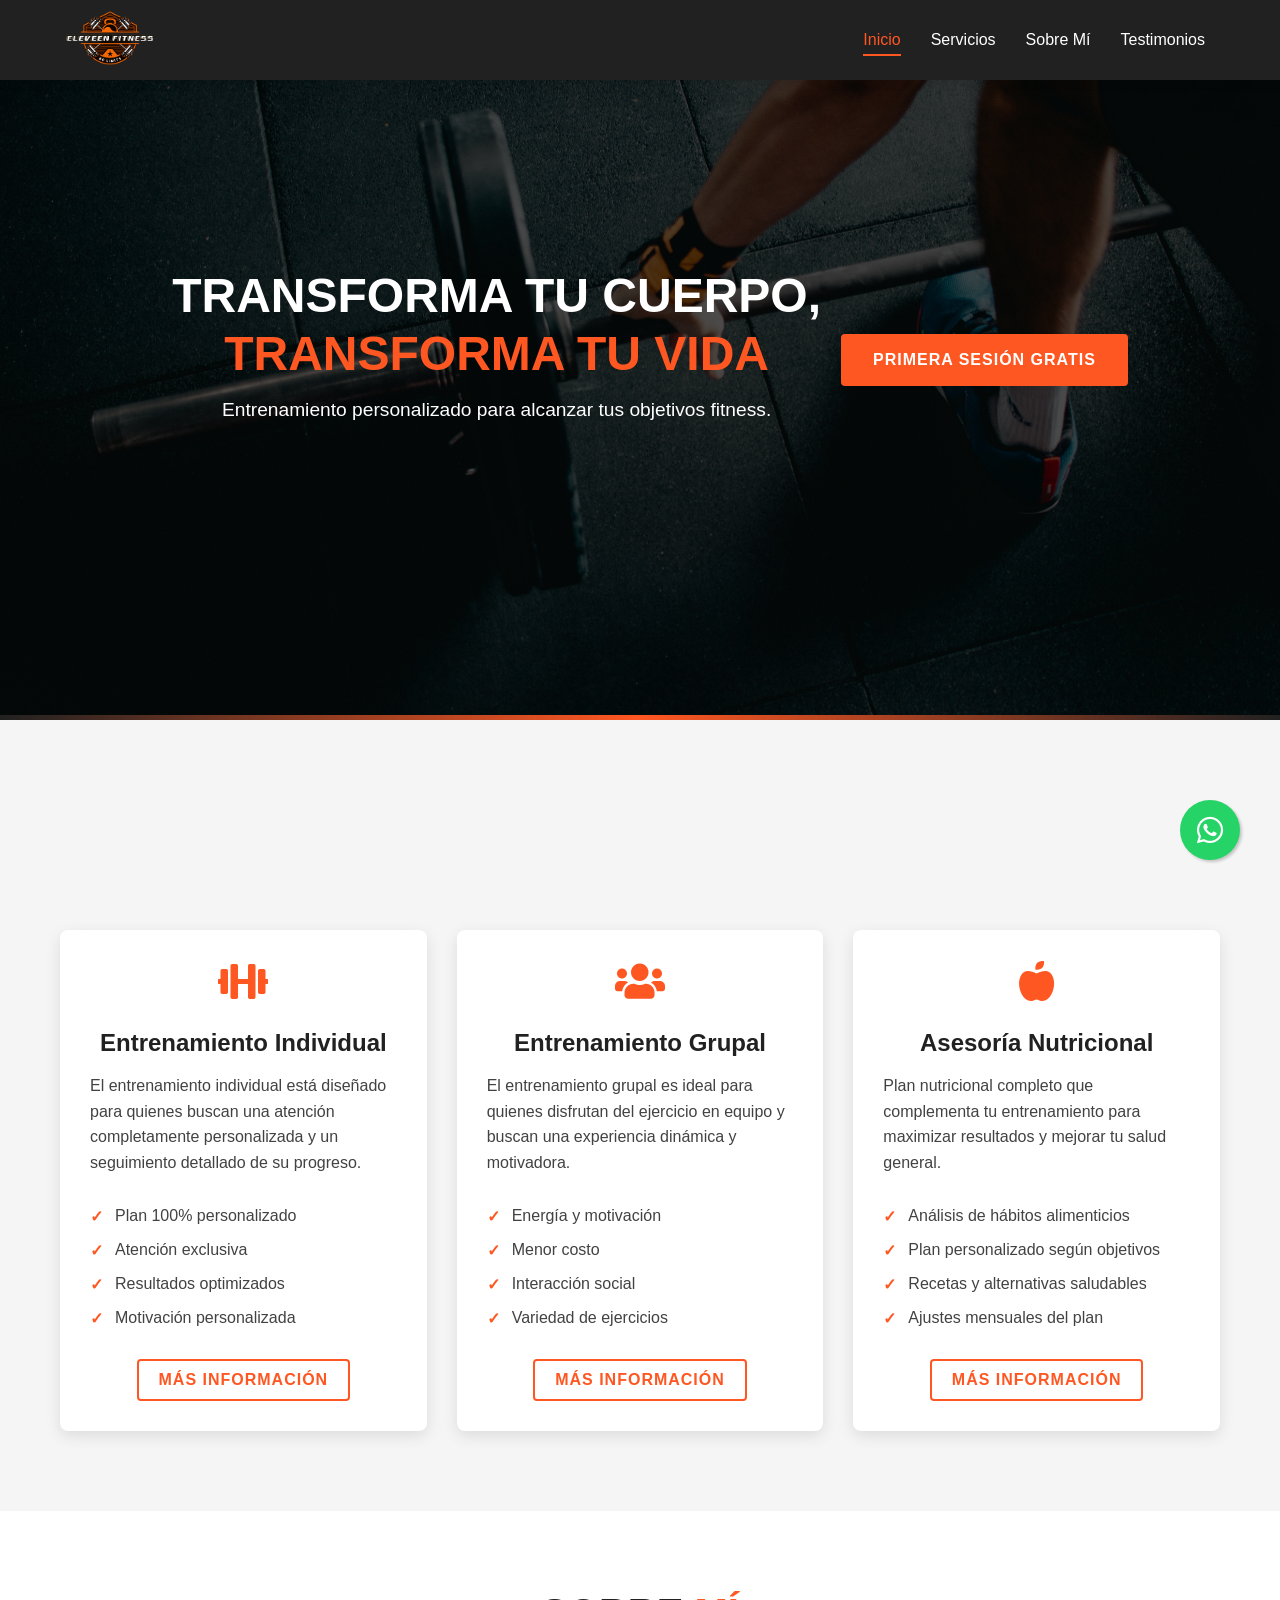
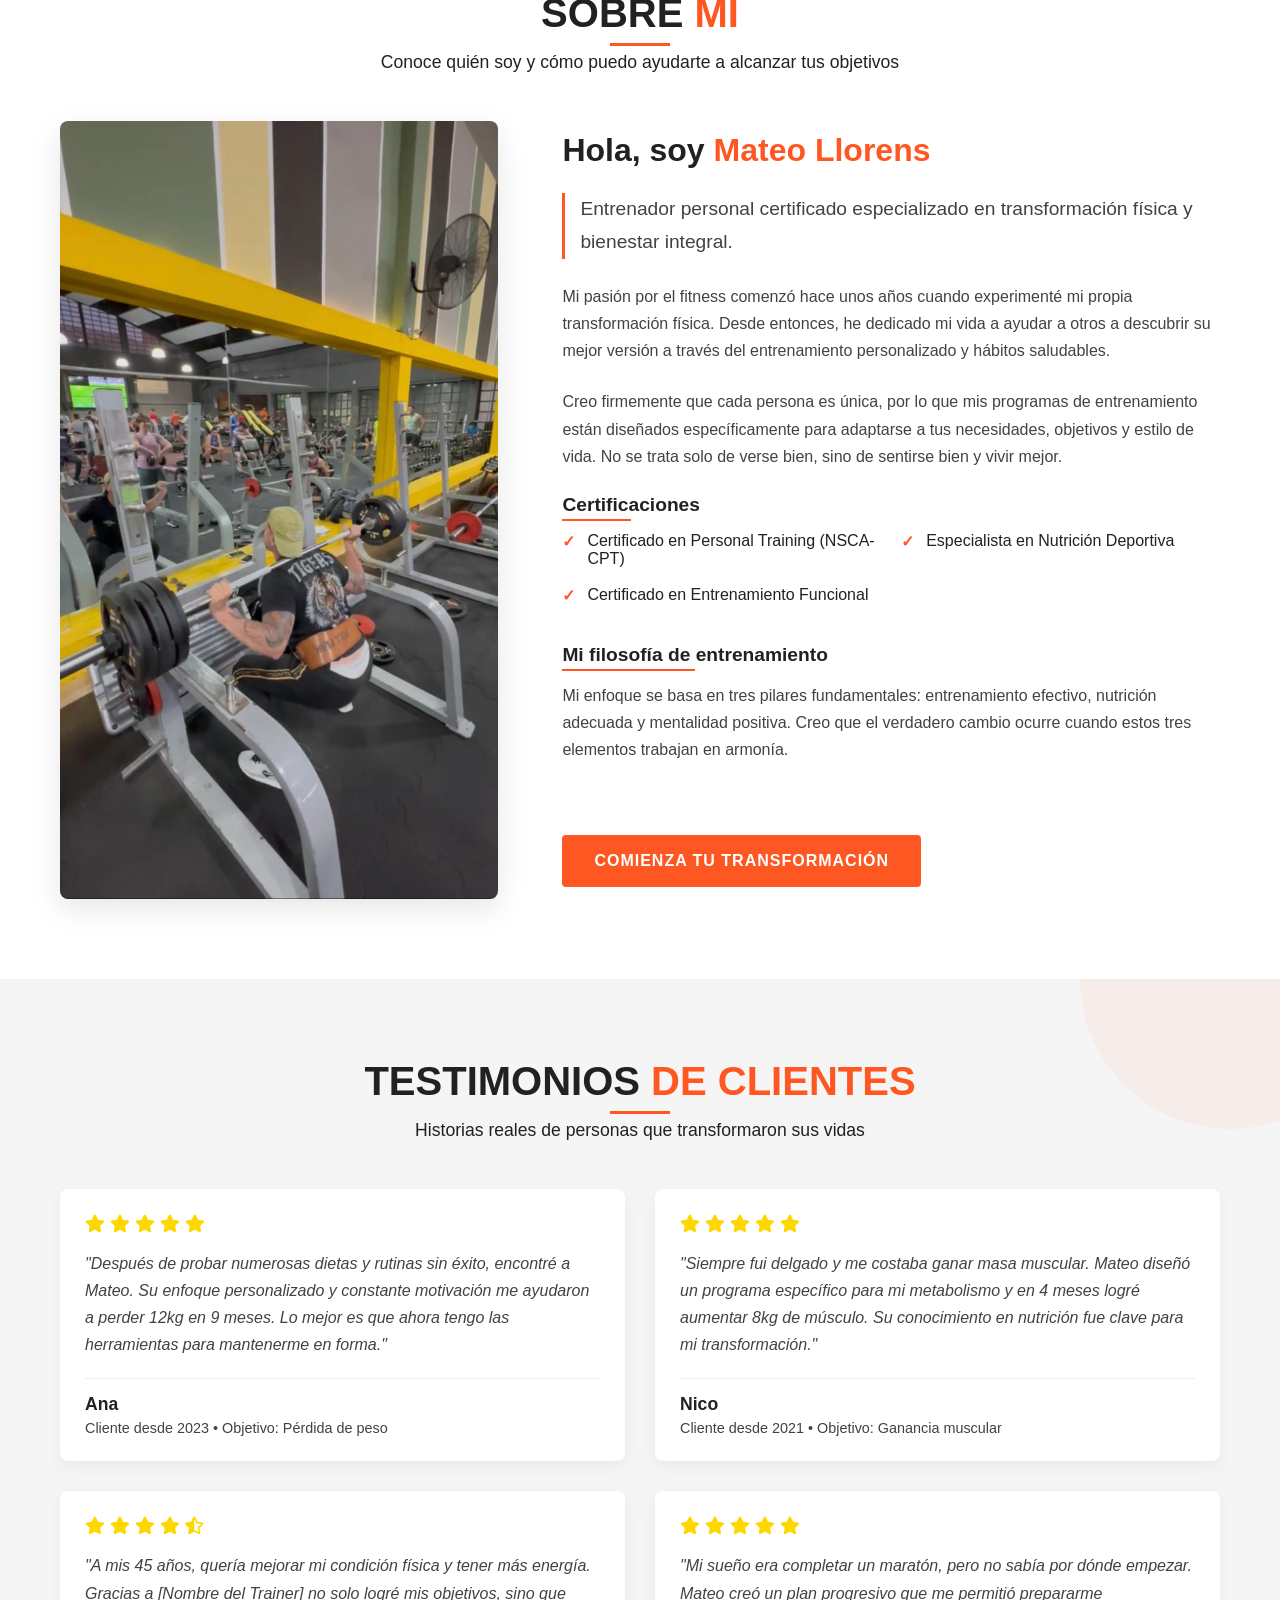
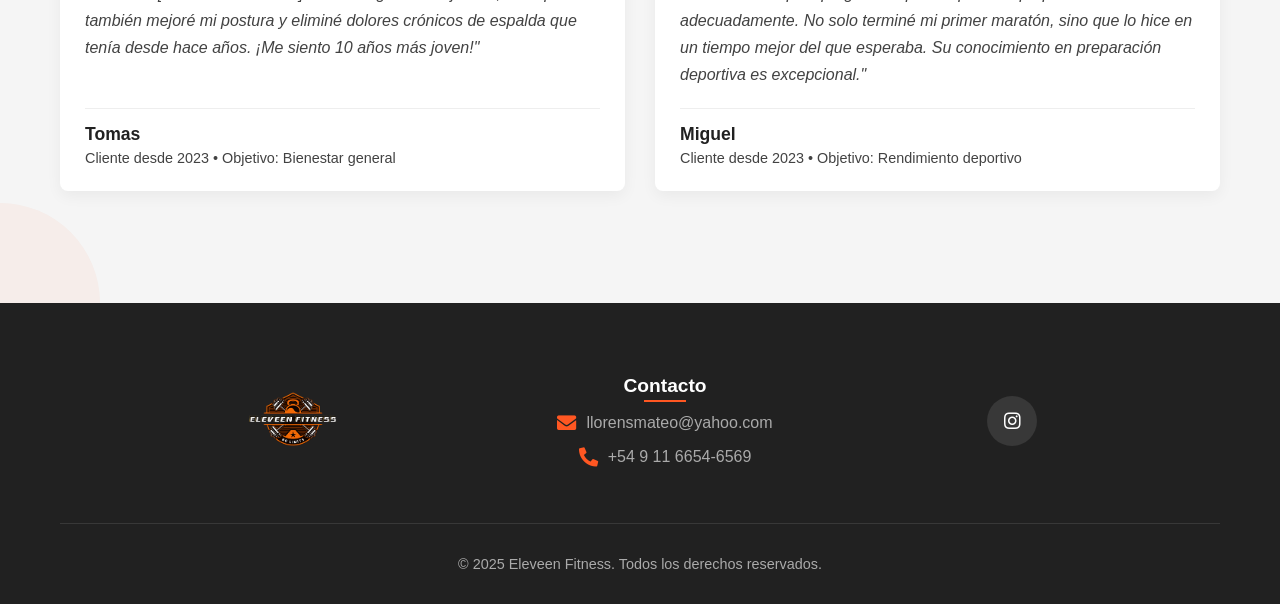
==== index.html @ 430b7267 "Correcion rutas" ====
<!DOCTYPE html>
<html lang="en">
  <head>
    <meta charset="UTF-8" />
    <meta name="viewport" content="width=device-width, initial-scale=1.0" />
    <title>Eleveen Fitness</title>
    <link rel="stylesheet" href="/css/styles.css" />
    <link
      rel="stylesheet"
      href="https://cdnjs.cloudflare.com/ajax/libs/font-awesome/5.15.4/css/all.min.css"
    />
    <link rel="shortcut icon" href="./img/eleveen-fitness.png" />
    <link rel="stylesheet" href="https://unpkg.com/aos@next/dist/aos.css" />
  </head>
  <body>
    <header class="header">
      <div class="contenedor">
        <div class="navbar">
          <div class="logo">
            <a href="#">
              <img
                src="/img/eleveen-fitness.png"
                alt="Nombre del Trainer"
                class="logo-img"
              />
            </a>
          </div>

          <!-- Botón hamburguesa (solo visible en móvil) -->
          <button class="boton-menu" id="boton-menu" aria-label="Abrir menú">
            <span class="barra"></span>
            <span class="barra"></span>
            <span class="barra"></span>
          </button>

          <!-- Menú de navegación -->
          <nav class="menu" id="menu">
            <ul>
              <li><a href="#" class="active">Inicio</a></li>
              <li><a href="#servicios">Servicios</a></li>
              <li><a href="#sobre-mi">Sobre Mí</a></li>
              <li><a href="#testimonios">Testimonios</a></li>
            </ul>
          </nav>
        </div>
      </div>
    </header>
    <main>
      <section class="banner-principal">
        <div
          class="banner-contenido"
          data-aos="fade-up"
          data-aos-duration="1000"
        >
          <h1>TRANSFORMA TU CUERPO, <span>TRANSFORMA TU VIDA</span></h1>
          <p>
            Entrenamiento personalizado para alcanzar tus objetivos fitness.
          </p>
        </div>
        <a
          href="https://wa.me/+5491166546569?text=Hola,%20estoy%20interesado%20en%20la%20primera%20sesión%20gratis"
          target="_blank"
          class="btn-principal"
          >PRIMERA SESIÓN GRATIS</a
        >
      </section>
      <section class="servicios" id="servicios">
        <div class="contenedor">
          <div class="encabezado-seccion" data-aos="fade-up">
            <h2>SERVICIOS <span>PERSONALIZADOS</span></h2>
            <p>
              Programas de entrenamiento adaptados a tus objetivos y necesidades
            </p>
          </div>

          <div class="grid-servicios">
            <div class="tarjeta-servicio">
              <div class="icono-servicio">
                <i class="fas fa-dumbbell"></i>
              </div>
              <h3>Entrenamiento Individual</h3>
              <p>
                El entrenamiento individual está diseñado para quienes buscan
                una atención completamente personalizada y un seguimiento
                detallado de su progreso.
              </p>
              <ul class="caracteristicas-servicio">
                <li>Plan 100% personalizado</li>
                <li>Atención exclusiva</li>
                <li>Resultados optimizados</li>
                <li>Motivación personalizada</li>
              </ul>
              <a
                href="#"
                class="btn-secundario abrir-modal"
                data-modal="modal-servicio-1"
                >Más información</a
              >
            </div>

            <div class="tarjeta-servicio">
              <div class="icono-servicio">
                <i class="fas fa-users"></i>
              </div>
              <h3>Entrenamiento Grupal</h3>
              <p>
                El entrenamiento grupal es ideal para quienes disfrutan del
                ejercicio en equipo y buscan una experiencia dinámica y
                motivadora.
              </p>
              <ul class="caracteristicas-servicio">
                <li>Energía y motivación</li>
                <li>Menor costo</li>
                <li>Interacción social</li>
                <li>Variedad de ejercicios</li>
              </ul>
              <a
                href="#"
                class="btn-secundario abrir-modal"
                data-modal="modal-servicio-2"
                >Más información</a
              >
            </div>

            <div class="tarjeta-servicio">
              <div class="icono-servicio">
                <i class="fas fa-apple-alt"></i>
              </div>
              <h3>Asesoría Nutricional</h3>
              <p>
                Plan nutricional completo que complementa tu entrenamiento para
                maximizar resultados y mejorar tu salud general.
              </p>
              <ul class="caracteristicas-servicio">
                <li>Análisis de hábitos alimenticios</li>
                <li>Plan personalizado según objetivos</li>
                <li>Recetas y alternativas saludables</li>
                <li>Ajustes mensuales del plan</li>
              </ul>
              <a
                href="#"
                class="btn-secundario abrir-modal"
                data-modal="modal-servicio-3"
                >Más información</a
              >
            </div>
          </div>
        </div>
      </section>
      <section class="sobre-mi" id="sobre-mi">
        <div class="contenedor">
          <div class="encabezado-seccion">
            <h2>SOBRE <span>MÍ</span></h2>
            <p>
              Conoce quién soy y cómo puedo ayudarte a alcanzar tus objetivos
            </p>
          </div>

          <div class="contenido-sobre-mi">
            <div
              class="imagen-sobre-mi"
              data-aos="fade-right"
              data-aos-duration="1000"
            >
              <img src="./img/mate-sentadilla.jpeg" />
            </div>

            <div
              class="texto-sobre-mi"
              data-aos="fade-left"
              data-aos-duration="1000"
            >
              <h3>Hola, soy <span>Mateo Llorens</span></h3>
              <p class="destacado">
                Entrenador personal certificado especializado en transformación
                física y bienestar integral.
              </p>

              <p>
                Mi pasión por el fitness comenzó hace unos años cuando
                experimenté mi propia transformación física. Desde entonces, he
                dedicado mi vida a ayudar a otros a descubrir su mejor versión a
                través del entrenamiento personalizado y hábitos saludables.
              </p>

              <p>
                Creo firmemente que cada persona es única, por lo que mis
                programas de entrenamiento están diseñados específicamente para
                adaptarse a tus necesidades, objetivos y estilo de vida. No se
                trata solo de verse bien, sino de sentirse bien y vivir mejor.
              </p>

              <div class="certificaciones">
                <h4>Certificaciones</h4>
                <ul>
                  <li>Certificado en Personal Training (NSCA-CPT)</li>
                  <li>Especialista en Nutrición Deportiva</li>
                  <li>Certificado en Entrenamiento Funcional</li>
                </ul>
              </div>

              <div class="filosofia">
                <h4>Mi filosofía de entrenamiento</h4>
                <p>
                  Mi enfoque se basa en tres pilares fundamentales:
                  entrenamiento efectivo, nutrición adecuada y mentalidad
                  positiva. Creo que el verdadero cambio ocurre cuando estos
                  tres elementos trabajan en armonía.
                </p>
              </div>

              <a
                href="https://wa.me/+5491166546569?text=Hola,%20estoy%20interesado%20en%20tus%20servicios%20de%20entrenamiento%20personal"
                target="_blank"
                class="btn-principal"
                >Comienza tu transformación</a
              >
            </div>
          </div>
        </div>
      </section>
      <section class="testimonios" id="testimonios">
        <div class="contenedor">
          <div class="encabezado-seccion">
            <h2>TESTIMONIOS <span>DE CLIENTES</span></h2>
            <p>Historias reales de personas que transformaron sus vidas</p>
          </div>

          <div class="slider-testimonios">
            <!-- Testimonio 1 -->
            <div
              class="tarjeta-testimonio"
              data-aos="fade-up"
              data-aos-delay="0"
            >
              <div class="contenido-testimonio">
                <div class="estrellas">
                  <i class="fas fa-star"></i>
                  <i class="fas fa-star"></i>
                  <i class="fas fa-star"></i>
                  <i class="fas fa-star"></i>
                  <i class="fas fa-star"></i>
                </div>
                <p class="texto-testimonio">
                  "Después de probar numerosas dietas y rutinas sin éxito,
                  encontré a Mateo. Su enfoque personalizado y constante
                  motivación me ayudaron a perder 12kg en 9 meses. Lo mejor es
                  que ahora tengo las herramientas para mantenerme en forma."
                </p>
                <div class="cliente-info">
                  <h4>Ana</h4>
                  <p>Cliente desde 2023 • Objetivo: Pérdida de peso</p>
                </div>
              </div>
            </div>

            <!-- Testimonio 2 -->
            <div
              class="tarjeta-testimonio"
              data-aos="fade-up"
              data-aos-delay="200"
            >
              <div class="contenido-testimonio">
                <div class="estrellas">
                  <i class="fas fa-star"></i>
                  <i class="fas fa-star"></i>
                  <i class="fas fa-star"></i>
                  <i class="fas fa-star"></i>
                  <i class="fas fa-star"></i>
                </div>
                <p class="texto-testimonio">
                  "Siempre fui delgado y me costaba ganar masa muscular. Mateo
                  diseñó un programa específico para mi metabolismo y en 4 meses
                  logré aumentar 8kg de músculo. Su conocimiento en nutrición
                  fue clave para mi transformación."
                </p>
                <div class="cliente-info">
                  <h4>Nico</h4>
                  <p>Cliente desde 2021 • Objetivo: Ganancia muscular</p>
                </div>
              </div>
            </div>

            <!-- Testimonio 3 -->
            <div
              class="tarjeta-testimonio"
              data-aos="fade-up"
              data-aos-delay="400"
            >
              <div class="contenido-testimonio">
                <div class="estrellas">
                  <i class="fas fa-star"></i>
                  <i class="fas fa-star"></i>
                  <i class="fas fa-star"></i>
                  <i class="fas fa-star"></i>
                  <i class="fas fa-star-half-alt"></i>
                </div>
                <p class="texto-testimonio">
                  "A mis 45 años, quería mejorar mi condición física y tener más
                  energía. Gracias a [Nombre del Trainer] no solo logré mis
                  objetivos, sino que también mejoré mi postura y eliminé
                  dolores crónicos de espalda que tenía desde hace años. ¡Me
                  siento 10 años más joven!"
                </p>
                <div class="cliente-info">
                  <h4>Tomas</h4>
                  <p>Cliente desde 2023 • Objetivo: Bienestar general</p>
                </div>
              </div>
            </div>

            <!-- Testimonio 4 -->
            <div
              class="tarjeta-testimonio"
              data-aos="fade-up"
              data-aos-delay="600"
            >
              <div class="contenido-testimonio">
                <div class="estrellas">
                  <i class="fas fa-star"></i>
                  <i class="fas fa-star"></i>
                  <i class="fas fa-star"></i>
                  <i class="fas fa-star"></i>
                  <i class="fas fa-star"></i>
                </div>
                <p class="texto-testimonio">
                  "Mi sueño era completar un maratón, pero no sabía por dónde
                  empezar. Mateo creó un plan progresivo que me permitió
                  prepararme adecuadamente. No solo terminé mi primer maratón,
                  sino que lo hice en un tiempo mejor del que esperaba. Su
                  conocimiento en preparación deportiva es excepcional."
                </p>
                <div class="cliente-info">
                  <h4>Miguel</h4>
                  <p>Cliente desde 2023 • Objetivo: Rendimiento deportivo</p>
                </div>
              </div>
            </div>
          </div>
        </div>
      </section>
    </main>
    <footer class="footer-simple">
      <div class="contenedor">
        <div class="footer-contenido">
          <!-- Logo o nombre -->
          <div class="footer-logo">
            <img
              src="./img/eleveen-fitness.png"
              alt="Eleveen Fitness"
              class="logo-img"
            />
          </div>

          <div class="footer-seccion">
            <h4>Contacto</h4>
            <div class="footer-contacto-lista">
              <div class="contacto-item">
                <i class="fas fa-envelope"></i>
                <a href="mailto:info@nombretrainer.com"
                  >llorensmateo@yahoo.com</a
                >
              </div>
              <div class="contacto-item">
                <i class="fas fa-phone-alt"></i>
                <a href="tel:+1234567890">+54 9 11 6654-6569</a>
              </div>
            </div>
          </div>

          <!-- Redes sociales -->
          <div class="footer-redes">
            <a
              href="https://www.instagram.com/eleveen.fitness/"
              target="_blank"
              aria-label="Instagram"
              class="red-social"
            >
              <i class="fab fa-instagram"></i>
            </a>
          </div>
        </div>

        <!-- Línea separadora -->
        <div class="footer-separador"></div>

        <!-- Copyright simple -->
        <div class="footer-copyright">
          <p>
            &copy; <span id="anio-actual">2025</span> Eleveen Fitness. Todos los
            derechos reservados.
          </p>
        </div>
      </div>
    </footer>

    <!-- Modales para servicios -->
    <div class="overlay-modal" id="overlay-modal"></div>

    <!-- Modal Servicio 1 -->
    <div class="modal" id="modal-servicio-1">
      <div class="contenido-modal">
        <div class="encabezado-modal">
          <h3>Entrenamiento Individual</h3>
          <button class="cerrar-modal">&times;</button>
        </div>
        <div class="cuerpo-modal">
          <p>
            El entrenamiento individual está diseñado para quienes buscan una
            atención completamente personalizada y un seguimiento detallado de
            su progreso.
          </p>

          <h4>¿Qué incluye?</h4>
          <ul>
            <li>
              <strong><span>Plan 100% personalizado</span>:</strong> Rutinas
              adaptadas a tu nivel, objetivos y necesidades.
            </li>
            <li>
              <strong><span>Atención exclusiva</span>:</strong> Corrección de
              técnica en tiempo real y ajustes inmediatos en cada ejercicio.
            </li>
            <li>
              <strong><span>Mayor flexibilidad</span>:</strong> Sesiones
              adaptadas a tu disponibilidad horaria.
            </li>
            <li>
              <strong><span>Seguimiento constante</span>:</strong> Monitoreo de
              tu progreso y ajustes según sea necesario.
            </li>
            <li>
              <strong><span>Técnica correcta</span>:</strong> Enfoque en la
              ejecución adecuada para prevenir lesiones.
            </li>
          </ul>

          <h4>Duración y frecuencia recomendada</h4>
          <p>
            Sesiones de 60 minutos, 2-3 veces por semana para resultados
            óptimos.
          </p>

          <div class="precio-modal">
            <span>Desde $8.000 por sesión</span>
            <span>Paquetes disponibles con descuento</span>
          </div>
        </div>
        <div class="pie-modal">
          <a href="#contacto" class="btn-principal">Reservar sesión</a>
        </div>
      </div>
    </div>

    <!-- Modal Servicio 2 -->
    <div class="modal" id="modal-servicio-2">
      <div class="contenido-modal">
        <div class="encabezado-modal">
          <h3>Entrenamiento en Grupos</h3>
          <button class="cerrar-modal">&times;</button>
        </div>
        <div class="cuerpo-modal">
          <p>
            El entrenamiento grupal es ideal para quienes disfrutan del
            ejercicio en equipo y buscan una experiencia dinámica y motivadora.
          </p>

          <h4>¿Qué incluye?</h4>
          <ul>
            <li>
              <strong><span>Energía y motivación:</span></strong> Entrenar en
              grupo genera un ambiente estimulante y competitivo.
            </li>
            <li>
              <strong><span>Menor costo:</span></strong> Una opción más
              accesible sin perder la calidad del entrenamiento.
            </li>
            <li>
              <strong><span>Interacción social:</span></strong> Compartir la
              experiencia con otros hace que el entrenamiento sea más
              entretenido.
            </li>
            <li>
              <strong><span>Variedad de ejercicios</span></strong> Sesiones
              dinámicas que combinan diferentes metodologías de entrenamiento.
            </li>
            <li>
              <strong><span>Resultados en equipo:</span></strong> Alcanzar
              objetivos personales dentro de un grupo que impulsa el esfuerzo y
              la constancia.
            </li>
          </ul>

          <h4>Duración y frecuencia recomendada</h4>
          <p>
            Sesiones de 60 minutos, 2 veces por semana para resultados
            consistentes.
          </p>

          <div class="precio-modal">
            <span>Desde $XX por persona/sesión</span>
            <span>Descuentos para grupos completos</span>
          </div>
        </div>
        <div class="pie-modal">
          <a href="#contacto" class="btn-principal">Reservar sesión</a>
        </div>
      </div>
    </div>

    <!-- Modal Servicio 3 -->
    <div class="modal" id="modal-servicio-3">
      <div class="contenido-modal">
        <div class="encabezado-modal">
          <h3>Asesoría Nutricional</h3>
          <button class="cerrar-modal">&times;</button>
        </div>
        <div class="cuerpo-modal">
          <p>
            Una buena alimentación es clave para potenciar el rendimiento y
            optimizar los resultados del entrenamiento. Nuestra asesoría
            nutricional deportiva está diseñada para complementar tu rutina y
            ayudarte a alcanzar tus objetivos de forma eficiente.
          </p>

          <h4>¿Qué incluye?</h4>
          <ul>
            <li>
              <strong><span>Plan nutricional personalizado:</span></strong>
              Adaptado a tus necesidades energéticas y objetivos físicos.
            </li>
            <li>
              <strong><span>Optimización del rendimiento:</span></strong>
              Estrategias alimentarias para mejorar fuerza, resistencia y
              recuperación.
            </li>
            <li>
              <strong><span>Guía en suplementación:</span></strong>
              Recomendaciones seguras y efectivas según tu tipo de
              entrenamiento.
            </li>
            <li>
              <strong><span>Seguimiento y ajustes:</span></strong> OEvaluación
              continua para adaptar el plan a tu evolución.
            </li>
            <li>
              <strong><span>Educación nutricional:</span></strong> Aprendé a
              alimentarte correctamente para mantener resultados sostenibles.
            </li>
          </ul>

          <h4>Proceso de asesoramiento</h4>
          <p>
            Consulta inicial de 60 minutos, seguimiento quincenal de 30 minutos
            durante el primer mes, y ajustes mensuales posteriores.
          </p>

          <div class="precio-modal">
            <span>Consulta inicial: $XX</span>
            <span>Seguimiento mensual: $XX</span>
          </div>
        </div>
        <div class="pie-modal">
          <a href="#contacto" class="btn-principal">Agendar consulta</a>
        </div>
      </div>
    </div>
    <a
      href="https://wa.me/+5491166546569?text=Hola,%20estoy%20interesado%20en%20tus%20servicios%20de%20entrenamiento%20personal"
      id="whatsapp-button"
      class="whatsapp-float"
      target="_blank"
    >
      <i class="fab fa-whatsapp"></i>
    </a>
    <script src="/js/app.js"></script>
    <script src="https://unpkg.com/aos@next/dist/aos.js"></script>
  </body>
</html>
---- css/styles.css ----
* {
  padding: 0;
  margin: 0;
  box-sizing: border-box;
  scroll-behavior: smooth;
}

:root {
  --naranja-principal: #ff5722;
  --naranja-secundario: #ff8a65;
  --negro-principal: #212121;
  --gris-oscuro: #424242;
  --gris-claro: #f5f5f5;
  --blanco: #ffffff;
}

body {
  font-family: "Roboto", Arial, sans-serif;
  background-color: var(--gris-claro);
  color: var(--negro-principal);
}

/* Estilos del header */
.header {
  background-color: var(--negro-principal);
  position: fixed;
  width: 100%;
  top: 0;
  left: 0;
  z-index: 1000;
  box-shadow: 0 2px 10px rgba(0, 0, 0, 0.1);
}

.contenedor {
  max-width: 1200px;
  margin: 0 auto;
  padding: 0 20px;
}

.navbar {
  display: flex;
  justify-content: space-between;
  align-items: center;
  height: 80px;
}

/* Logo */
.logo a {
  display: block;
}

.logo-img {
  height: 100px;
  width: auto;
}

/* Botón del menú hamburguesa */
.boton-menu {
  display: none; /* Oculto en desktop */
  background: none;
  border: none;
  cursor: pointer;
  padding: 0;
  width: 30px;
  height: 24px;
  position: relative;
  z-index: 1001;
}

.boton-menu .barra {
  display: block;
  width: 100%;
  height: 3px;
  background-color: var(--blanco);
  margin: 5px 0;
  transition: transform 0.3s ease, opacity 0.3s ease;
  border-radius: 3px;
}

/* Menú de navegación */
.menu {
  display: block; /* Visible en desktop */
}

.menu ul {
  display: flex;
  list-style: none;
}

.menu li {
  margin: 0 15px;
}

.menu a {
  color: var(--blanco);
  text-decoration: none;
  font-size: 1rem;
  font-weight: 500;
  padding: 8px 0;
  position: relative;
  transition: color 0.3s ease;
}

.menu a:hover,
.menu a.active {
  color: var(--naranja-principal);
}

.menu a::after {
  content: "";
  position: absolute;
  width: 0;
  height: 2px;
  background-color: var(--naranja-principal);
  bottom: 0;
  left: 0;
  transition: width 0.3s ease;
}

.menu a:hover::after,
.menu a.active::after {
  width: 100%;
}

/* Banner principal */

.banner-principal {
  background-image: linear-gradient(rgba(0, 0, 0, 0.7), rgba(0, 0, 0, 0.7)),
    url(/img/img-banner.jpg);
  height: 80vh;
  background-size: cover;
  background-position: center;
  display: flex;
  align-items: center;
  justify-content: center;
  text-align: center;
  position: relative;
}

.banner-contenido {
  max-width: 800px;
  color: var(--blanco);
  padding: 0 20px;
}

.banner-contenido h1 {
  font-size: 3rem;
  font-weight: 800;
  margin-bottom: 1rem;
  line-height: 1.2;
  text-transform: uppercase;
}

.banner-contenido h1 span {
  color: var(--naranja-principal);
  display: block; /* Hace que "TRANSFORMA TU VIDA" aparezca en una nueva línea */
}

.banner-contenido p {
  font-size: 1.2rem;
  margin-bottom: 2rem;
  font-weight: 300;
}

.btn-principal {
  display: inline-block;
  background-color: var(--naranja-principal);
  color: var(--blanco);
  padding: 15px 30px;
  border-radius: 4px;
  text-decoration: none;
  font-weight: 600;
  text-transform: uppercase;
  letter-spacing: 1px;
  transition: all 0.3s ease;
  border: 2px solid var(--naranja-principal);
}

.btn-principal:hover {
  background-color: transparent;
  color: var(--naranja-principal);
}

.banner-principal::after {
  content: "";
  position: absolute;
  bottom: 0;
  left: 0;
  width: 100%;
  height: 5px;
  background: linear-gradient(
    to right,
    var(--negro-principal),
    var(--naranja-principal),
    var(--negro-principal)
  );
}

/* Sección de Servicios */
.servicios {
  padding: 5rem 0;
  background-color: var(--gris-claro);
}

.contenedor {
  max-width: 1200px;
  margin: 0 auto;
  padding: 0 20px;
}

.encabezado-seccion {
  text-align: center;
  margin-bottom: 3rem;
}

.encabezado-seccion h2 {
  font-size: 2.5rem;
  color: var(--negro-principal);
  margin-bottom: 1rem;
  position: relative;
  display: inline-block;
}

.encabezado-seccion h2 span {
  color: var(--naranja-principal);
}

.encabezado-seccion h2::after {
  content: "";
  position: absolute;
  width: 60px;
  height: 3px;
  background-color: var(--naranja-principal);
  bottom: -10px;
  left: 50%;
  transform: translateX(-50%);
}

.encabezado-seccion p {
  font-size: 1.1rem;
  color: var(--gris-oscuro);
  max-width: 700px;
  margin: 0 auto;
}

.grid-servicios {
  display: grid;
  grid-template-columns: repeat(auto-fit, minmax(300px, 2fr));
  gap: 30px;
}

.tarjeta-servicio {
  background-color: var(--blanco);
  border-radius: 8px;
  overflow: hidden;
  box-shadow: 0 5px 15px rgba(0, 0, 0, 0.1);
  transition: transform 0.3s ease, box-shadow 0.3s ease;
  padding: 30px;
  display: flex;
  flex-direction: column;
  height: 100%;
}

.tarjeta-servicio:hover {
  transform: translateY(-10px);
  box-shadow: 0 15px 30px rgba(0, 0, 0, 0.2);
}

.icono-servicio {
  font-size: 2.5rem;
  color: var(--naranja-principal);
  margin-bottom: 1.5rem;
  text-align: center;
}

.tarjeta-servicio h3 {
  font-size: 1.5rem;
  margin-bottom: 1rem;
  color: var(--negro-principal);
  text-align: center;
}

.tarjeta-servicio p {
  color: var(--gris-oscuro);
  margin-bottom: 1.5rem;
  line-height: 1.6;
}

.caracteristicas-servicio {
  list-style: none;
  margin-bottom: 1.5rem;
  flex-grow: 1; /* Hace que la lista ocupe el espacio disponible */
  display: flex;
  flex-direction: column;
}

.caracteristicas-servicio li {
  padding: 8px 0;
  position: relative;
  padding-left: 25px;
  color: var(--gris-oscuro);
}

.caracteristicas-servicio li::before {
  content: "✓";
  color: var(--naranja-principal);
  position: absolute;
  left: 0;
  font-weight: bold;
}

.btn-secundario {
  display: inline-block;
  background-color: transparent;
  color: var(--naranja-principal);
  padding: 10px 20px;
  border-radius: 4px;
  text-decoration: none;
  font-weight: 600;
  text-transform: uppercase;
  letter-spacing: 1px;
  transition: all 0.3s ease;
  border: 2px solid var(--naranja-principal);
  text-align: center;
  align-self: center; /* Alinea el botón al centro */
}

.btn-secundario:hover {
  background-color: var(--naranja-principal);
  color: var(--blanco);
}

/* Estilos para modales */
.overlay-modal {
  position: fixed;
  top: 0;
  left: 0;
  width: 100%;
  height: 100%;
  background-color: rgba(0, 0, 0, 0.7);
  z-index: 1000;
  display: none;
  opacity: 0;
  transition: opacity 0.3s ease;
}

.modal {
  position: fixed;
  top: 50%;
  left: 50%;
  transform: translate(-50%, -50%) scale(0.9);
  background-color: var(--blanco);
  width: 90%;
  max-width: 600px;
  border-radius: 8px;
  z-index: 1001;
  display: none;
  opacity: 0;
  transition: all 0.3s ease;
  max-height: 90vh;
  overflow-y: auto;
}

.modal.activo {
  transform: translate(-50%, -50%) scale(1);
  opacity: 1;
  display: block;
}

.overlay-modal.activo {
  opacity: 1;
  display: block;
}

.contenido-modal {
  display: flex;
  flex-direction: column;
}

.encabezado-modal {
  padding: 20px;
  border-bottom: 1px solid #eee;
  display: flex;
  justify-content: space-between;
  align-items: center;
  position: sticky;
  top: 0;
  background-color: var(--blanco);
  border-radius: 8px 8px 0 0;
}

.encabezado-modal h3 {
  color: var(--naranja-principal);
  margin: 0;
  font-size: 1.5rem;
}

.cerrar-modal {
  background: none;
  border: none;
  font-size: 1.8rem;
  cursor: pointer;
  color: var(--gris-oscuro);
  transition: color 0.3s;
}

.cerrar-modal:hover {
  color: var(--naranja-principal);
}

.cuerpo-modal {
  padding: 20px;
  line-height: 1.6;
}

.cuerpo-modal p {
  margin-bottom: 1.2rem;
  color: var(--gris-oscuro);
}

.cuerpo-modal h4 {
  color: var(--negro-principal);
  margin: 1.5rem 0 0.8rem;
  font-size: 1.2rem;
}

.cuerpo-modal ul {
  margin-bottom: 1.5rem;
  padding-left: 20px;
  display: flex;
  flex-direction: column;
}

.cuerpo-modal ul li {
  margin-bottom: 0.8rem;
  position: relative;
  padding-left: 5px;
}

.cuerpo-modal span {
  color: var(--naranja-principal);
}

.precio-modal {
  background-color: var(--gris-claro);
  padding: 15px;
  border-radius: 6px;
  margin-top: 1.5rem;
  display: flex;
  flex-direction: column;
}

.precio-modal span {
  margin-bottom: 5px;
}

.precio-modal span:first-child {
  font-weight: bold;
  color: var(--naranja-principal);
  font-size: 1.1rem;
}

.pie-modal {
  padding: 20px;
  border-top: 1px solid #eee;
  text-align: center;
  background-color: var(--blanco);
  border-radius: 0 0 8px 8px;
  position: sticky;
  bottom: 0;
}

/* Sección Sobre Mí */
.sobre-mi {
  padding: 5rem 0;
  background-color: var(--blanco);
  position: relative;
}

/* .sobre-mi::before {
  content: "";
  position: absolute;
  top: 0;
  left: 0;
  width: 100%;
  height: 100%;
  background-image: linear-gradient(
      rgba(255, 255, 255, 0.95),
      rgba(255, 255, 255, 0.95)
    ),
    url("ruta-a-patron-o-textura.jpg");
  background-size: cover;
  z-index: 0;
} */

.contenido-sobre-mi {
  display: grid;
  grid-template-columns: 1fr;
  gap: 3rem;
  position: relative;
  z-index: 1;
}

.encabezado-seccion p {
  color: var(--negro-principal);
}

.imagen-sobre-mi {
  position: relative;
  border-radius: 8px;
  overflow: hidden;
  box-shadow: 0 10px 30px rgba(0, 0, 0, 0.1);
  max-width: 500px;
  margin: 0 auto;
}

.imagen-sobre-mi img {
  width: 100%;
  height: auto;
  display: block;
  transition: transform 0.5s ease;
}

.imagen-sobre-mi:hover img {
  transform: scale(1.03);
}

.experiencia-badge {
  position: absolute;
  bottom: 30px;
  right: -20px;
  background-color: var(--naranja-principal);
  color: var(--blanco);
  padding: 15px;
  border-radius: 50%;
  width: 120px;
  height: 120px;
  display: flex;
  flex-direction: column;
  justify-content: center;
  align-items: center;
  text-align: center;
  box-shadow: 0 5px 15px rgba(0, 0, 0, 0.2);
}

.experiencia-badge .numero {
  font-size: 2.5rem;
  font-weight: 700;
  line-height: 1;
}

.experiencia-badge .texto {
  font-size: 0.7rem;
  font-weight: 600;
  line-height: 1.2;
}

.texto-sobre-mi {
  display: flex;
  flex-direction: column;
  justify-content: center;
}

.texto-sobre-mi h3 {
  font-size: 2rem;
  margin-bottom: 1.5rem;
  color: var(--negro-principal);
}

.texto-sobre-mi h3 span {
  color: var(--naranja-principal);
}

.texto-sobre-mi .destacado {
  font-size: 1.2rem;
  font-weight: 500;
  margin-bottom: 1.5rem;
  color: var(--gris-oscuro);
  border-left: 3px solid var(--naranja-principal);
  padding-left: 15px;
}

.texto-sobre-mi p {
  margin-bottom: 1.5rem;
  line-height: 1.7;
  color: var(--gris-oscuro);
}

.certificaciones,
.filosofia {
  margin-bottom: 2rem;
}

.texto-sobre-mi h4 {
  font-size: 1.2rem;
  margin-bottom: 1rem;
  color: var(--negro-principal);
  position: relative;
  display: inline-block;
}

.texto-sobre-mi h4::after {
  content: "";
  position: absolute;
  width: 50%;
  height: 2px;
  background-color: var(--naranja-principal);
  bottom: -5px;
  left: 0;
}

.certificaciones ul {
  list-style: none;
  display: grid;
  grid-template-columns: 1fr 1fr;
  gap: 10px 20px;
}

.certificaciones li {
  position: relative;
  padding-left: 25px;
  margin-bottom: 0.5rem;
}

.certificaciones li::before {
  content: "✓";
  color: var(--naranja-principal);
  position: absolute;
  left: 0;
  font-weight: bold;
}

.texto-sobre-mi .btn-principal {
  align-self: flex-start;
  margin-top: 1rem;
}

/* Sección de Testimonios */
.testimonios {
  padding: 5rem 0;
  background-color: var(--gris-claro);
  position: relative;
  overflow: hidden;
}

.testimonios::before {
  content: "";
  position: absolute;
  top: 0;
  right: 0;
  width: 300px;
  height: 300px;
  background-color: rgba(255, 87, 34, 0.05);
  border-radius: 50%;
  transform: translate(100px, -150px);
  z-index: 0;
}

.testimonios::after {
  content: "";
  position: absolute;
  bottom: 0;
  left: 0;
  width: 200px;
  height: 200px;
  background-color: rgba(255, 87, 34, 0.05);
  border-radius: 50%;
  transform: translate(-100px, 100px);
  z-index: 0;
}

.slider-testimonios {
  display: grid;
  grid-template-columns: repeat(auto-fit, minmax(300px, 1fr));
  gap: 30px;
  margin-bottom: 2rem;
  position: relative;
  z-index: 1;
}

.tarjeta-testimonio {
  background-color: var(--blanco);
  border-radius: 8px;
  overflow: hidden;
  box-shadow: 0 5px 15px rgba(0, 0, 0, 0.05);
  transition: transform 0.3s ease, box-shadow 0.3s ease;
  display: flex;
  flex-direction: column;
  height: 100%;
}

.tarjeta-testimonio:hover {
  transform: translateY(-10px);
  box-shadow: 0 15px 30px rgba(0, 0, 0, 0.1);
}

.info-transformacion {
  position: absolute;
  bottom: 0;
  right: 0;
  background-color: var(--naranja-principal);
  color: var(--blanco);
  padding: 8px 15px;
  font-weight: 700;
  font-size: 1.1rem;
}

.contenido-testimonio {
  padding: 25px;
  display: flex;
  flex-direction: column;
  flex-grow: 1;
}

.estrellas {
  color: #ffd700;
  margin-bottom: 15px;
  font-size: 1.1rem;
}

.texto-testimonio {
  font-style: italic;
  margin-bottom: 20px;
  line-height: 1.7;
  color: var(--gris-oscuro);
  flex-grow: 1;
}

.cliente-info {
  border-top: 1px solid #eee;
  padding-top: 15px;
}

.cliente-info h4 {
  font-size: 1.1rem;
  margin-bottom: 5px;
  color: var(--negro-principal);
}

.cliente-info p {
  font-size: 0.9rem;
  color: var(--gris-oscuro);
}

/* Footer Simple */
.footer-simple {
  background-color: var(--negro-principal);
  color: #f5f5f5;
  padding: 3rem 0 2rem;
  text-align: center;
}

.footer-contenido {
  display: flex;
  align-items: center;
  justify-content: space-evenly;
  gap: 2rem;
}

.footer-logo h3 {
  font-size: 2rem;
  color: var(--blanco);
  margin: 0;
}

.footer-logo span {
  color: var(--naranja-principal);
}

.footer-redes {
  display: flex;
  gap: 20px;
  justify-content: center;
}

.footer-contacto {
  display: flex;
  justify-content: center;
  gap: 30px;
  margin: 1.5rem 0;
  flex-wrap: wrap;
}

.contacto-item {
  display: flex;
  align-items: center;
  color: #aaa;
  transition: color 0.3s ease;
}

.contacto-item:hover {
  color: var(--naranja-principal);
}

.contacto-item i {
  margin-right: 10px;
  font-size: 1.2rem;
  color: var(--naranja-principal);
}

.contacto-item a {
  color: #aaa;
  text-decoration: none;
  transition: color 0.3s ease;
}

.contacto-item a:hover {
  color: var(--naranja-principal);
}

.red-social {
  display: flex;
  align-items: center;
  justify-content: center;
  width: 50px;
  height: 50px;
  background-color: rgba(255, 255, 255, 0.1);
  border-radius: 50%;
  color: var(--blanco);
  font-size: 1.2rem;
  transition: all 0.3s ease;
  text-decoration: none;
}

.red-social:hover {
  background-color: var(--naranja-principal);
  transform: translateY(-5px);
}

.footer-separador {
  height: 1px;
  background-color: rgba(255, 255, 255, 0.1);
  margin: 2rem 0;
}

.footer-copyright {
  color: #aaa;
  font-size: 0.9rem;
}

.footer-seccion {
  text-align: center;
  margin: 1.5rem 0;
}

.footer-seccion h4 {
  color: var(--blanco);
  margin-bottom: 1rem;
  font-size: 1.2rem;
  position: relative;
  display: inline-block;
}

.footer-seccion h4::after {
  content: "";
  position: absolute;
  width: 50%;
  height: 2px;
  background-color: var(--naranja-principal);
  bottom: -5px;
  left: 25%;
}

.footer-contacto-lista {
  display: flex;
  flex-direction: column;
  gap: 15px;
  align-items: center;
}
.logo-img {
  max-height: 80px;
  width: auto;
}

/* Logo whatsapp */
.whatsapp-float {
  position: fixed;
  width: 60px;
  height: 60px;
  bottom: 40px;
  right: 40px;
  background-color: #25d366;
  color: #fff;
  border-radius: 50px;
  text-align: center;
  font-size: 30px;
  box-shadow: 2px 2px 3px rgba(0, 0, 0, 0.2);
  z-index: 100;
  display: flex;
  align-items: center;
  justify-content: center;
  transition: all 0.3s ease;
  text-decoration: none;
}

.whatsapp-float:hover {
  background-color: #20b359;
  transform: scale(1.1);
  box-shadow: 3px 3px 5px rgba(0, 0, 0, 0.3);
}

/* Animación para los iconos de redes sociales */
@keyframes pulso {
  0% {
    transform: scale(1);
  }
  50% {
    transform: scale(1.1);
  }
  100% {
    transform: scale(1);
  }
}

.red-social:hover i {
  animation: pulso 0.8s infinite;
}

@media (min-width: 992px) {
  .contenido-sobre-mi {
    grid-template-columns: 1fr 1.5fr;
    gap: 4rem;
  }

  .imagen-sobre-mi {
    margin: 0;
  }

  .slider-testimonios {
    grid-template-columns: repeat(2, 1fr);
  }
}

/* Media querys */
@media (max-width: 768px) {
  .footer-contenido {
    display: flex;
    flex-direction: column;
    align-items: center;
  }
  .banner-principal {
    height: 70vh;
  }

  .banner-contenido h1 {
    font-size: 2rem;
  }

  .banner-contenido p {
    font-size: 1rem;
  }

  .btn-principal {
    padding: 12px 24px;
    font-size: 0.9rem;
  }

  .servicios {
    padding: 3rem 0;
  }

  .encabezado-seccion h2 {
    font-size: 2rem;
  }

  .grid-servicios {
    grid-template-columns: 1fr;
    gap: 20px;
  }

  .tarjeta-servicio {
    padding: 20px;
  }
  .modal {
    width: 95%;
    max-height: 85vh;
  }

  .encabezado-modal h3 {
    font-size: 1.3rem;
  }

  .cuerpo-modal {
    padding: 15px;
  }
  .certificaciones ul {
    grid-template-columns: 1fr;
  }

  .experiencia-badge {
    width: 100px;
    height: 100px;
    right: -10px;
    bottom: 20px;
  }

  .experiencia-badge .numero {
    font-size: 2rem;
  }

  .experiencia-badge .texto {
    font-size: 0.6rem;
  }

  .slider-testimonios {
    grid-template-columns: 1fr;
  }

  .foto-cliente {
    height: 180px;
  }

  .footer-simple {
    padding: 2rem 0 1.5rem;
  }

  .footer-logo h3 {
    font-size: 1.8rem;
  }

  .red-social {
    width: 45px;
    height: 45px;
  }

  /* Mostrar botón de menú en móvil */
  .boton-menu {
    display: block;
  }

  /* Ocultar menú por defecto en móvil */
  .menu {
    position: fixed;
    top: 0;
    right: -100%;
    width: 80%;
    max-width: 300px;
    height: 100vh;
    background-color: var(--negro-principal);
    padding: 100px 20px 40px;
    transition: right 0.3s ease;
    box-shadow: -5px 0 15px rgba(0, 0, 0, 0.1);
  }

  /* Clase para mostrar el menú cuando está activo */
  .menu.activo {
    right: 0;
  }

  /* Cambiar a menú vertical en móvil */
  .menu ul {
    flex-direction: column;
    align-items: center;
  }

  .menu li {
    margin: 15px 0;
    width: 100%;
    text-align: center;
  }

  .menu a {
    display: block;
    font-size: 1.2rem;
    padding: 10px 0;
  }

  /* Animación del botón hamburguesa cuando está activo */
  .boton-menu.activo .barra:nth-child(1) {
    transform: translateY(8px) rotate(45deg);
  }

  .boton-menu.activo .barra:nth-child(2) {
    opacity: 0;
  }

  .boton-menu.activo .barra:nth-child(3) {
    transform: translateY(-8px) rotate(-45deg);
  }

  /* Overlay para cerrar el menú al hacer clic fuera */
  .overlay {
    position: fixed;
    top: 0;
    left: 0;
    width: 100%;
    height: 100%;
    background-color: rgba(0, 0, 0, 0.5);
    z-index: 999;
    opacity: 0;
    visibility: hidden;
    transition: opacity 0.3s ease;
  }

  .overlay.activo {
    opacity: 1;
    visibility: visible;
  }

  .whatsapp-float {
    width: 50px;
    height: 50px;
    bottom: 20px;
    right: 20px;
    font-size: 25px;
  }

  .footer-contacto {
    flex-direction: column;
    gap: 15px;
    align-items: center;
  }
}
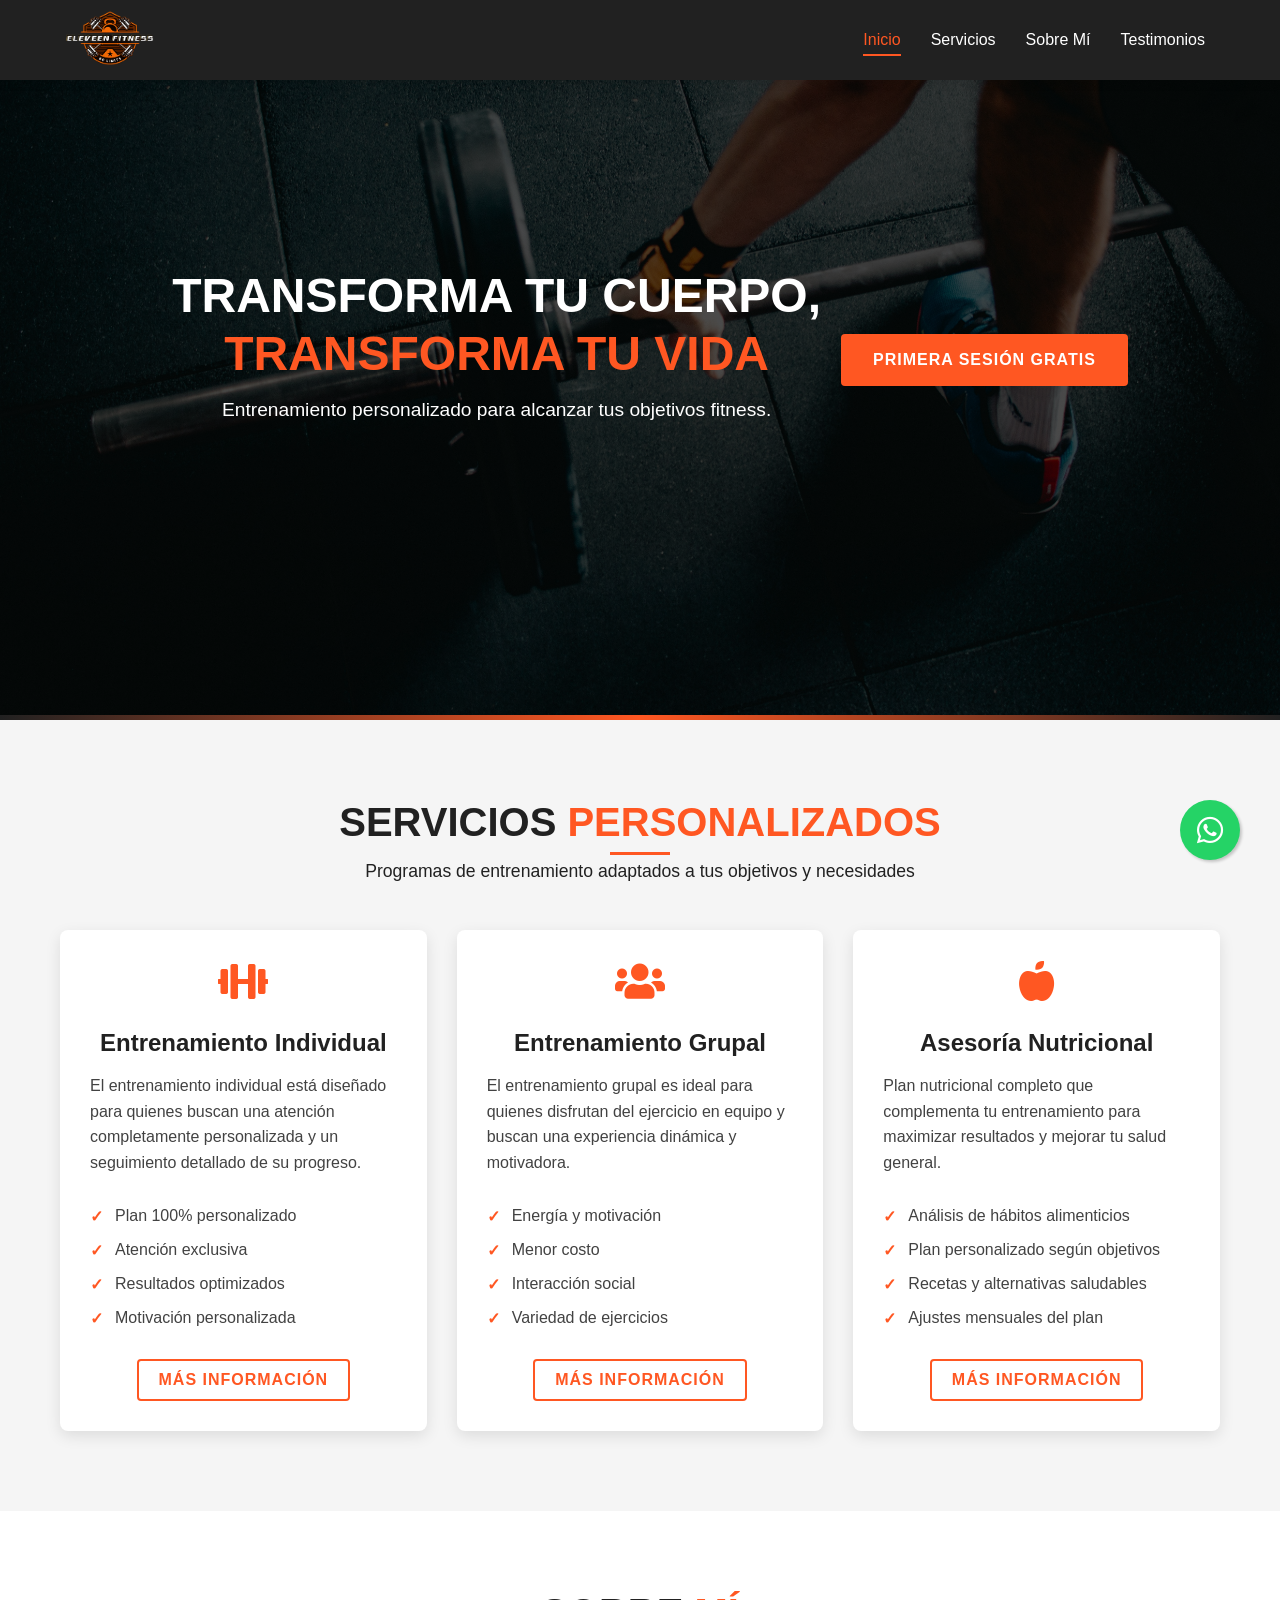
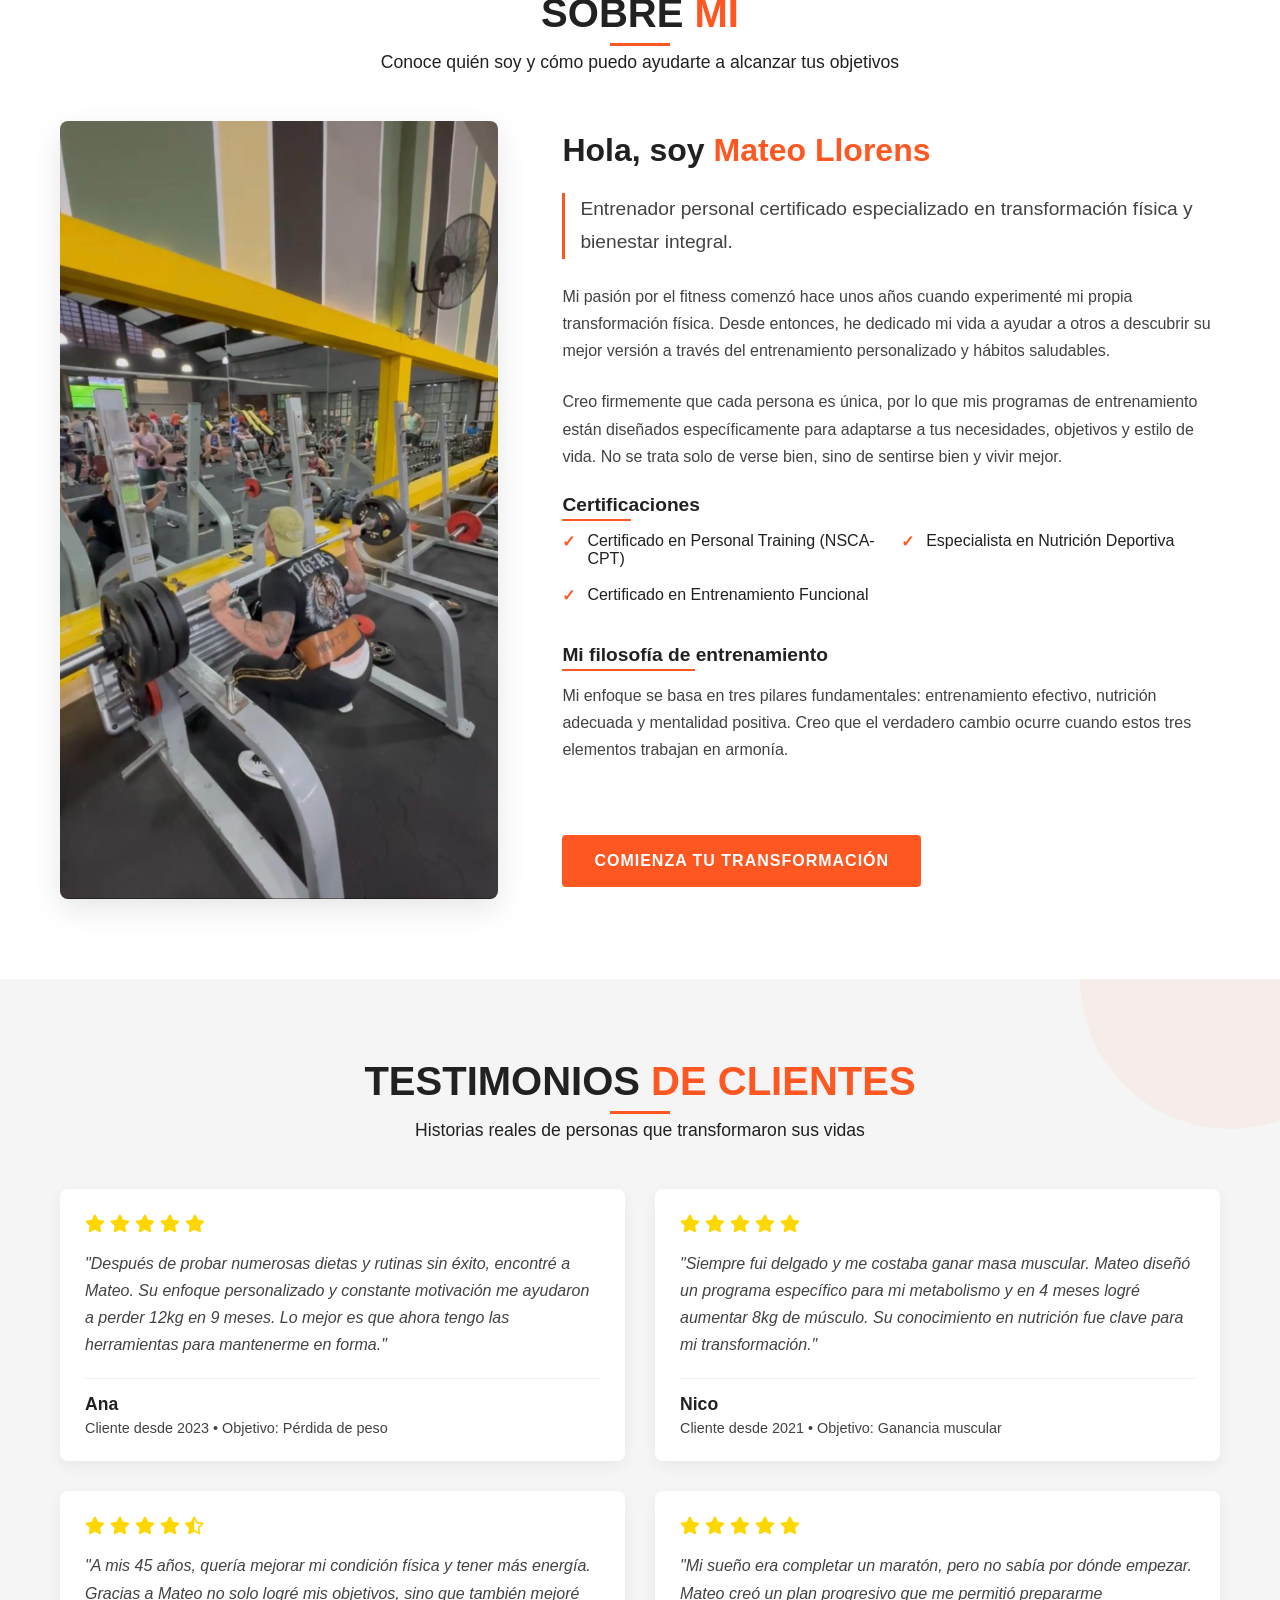
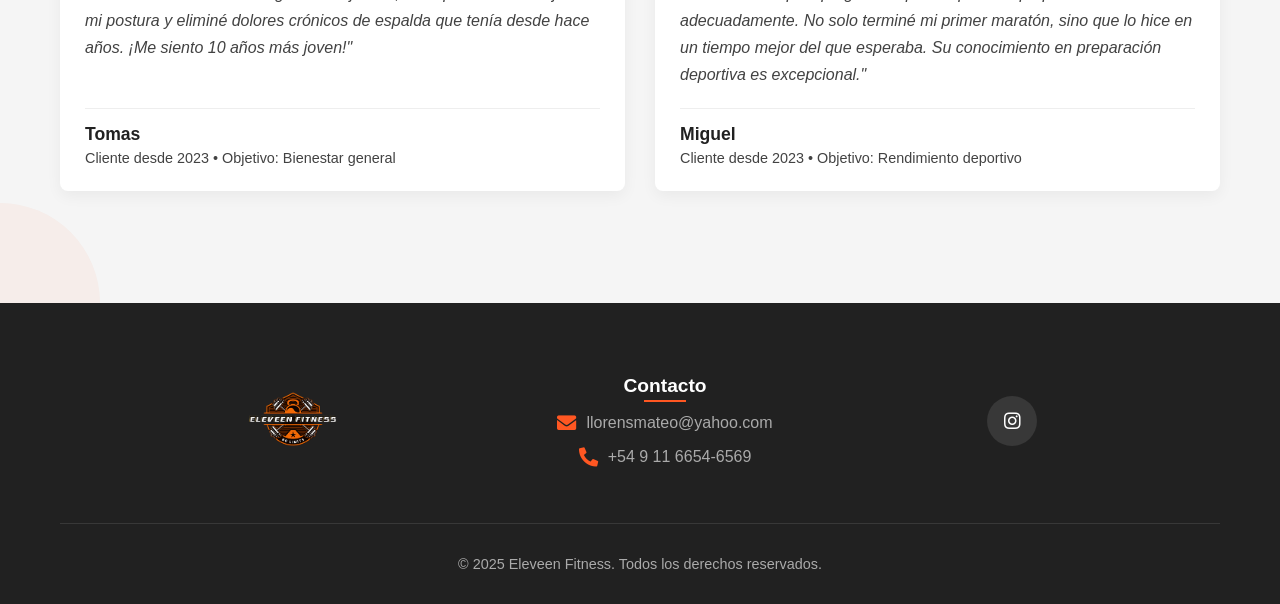
==== commit 3564e091: "Responsive corregido, actualizacion de efectos AOS" ====
--- a/index.html
+++ b/index.html
@@ -26,14 +26,14 @@
             </a>
           </div>
 
-          <!-- Botón hamburguesa (solo visible en móvil) -->
+          <!-- Botón hamburguesa (EN MOBILE) -->
           <button class="boton-menu" id="boton-menu" aria-label="Abrir menú">
             <span class="barra"></span>
             <span class="barra"></span>
             <span class="barra"></span>
           </button>
 
-          <!-- Menú de navegación -->
+          <!-- Menu de navegacion -->
           <nav class="menu" id="menu">
             <ul>
               <li><a href="#" class="active">Inicio</a></li>
@@ -47,11 +47,7 @@
     </header>
     <main>
       <section class="banner-principal">
-        <div
-          class="banner-contenido"
-          data-aos="fade-up"
-          data-aos-duration="1000"
-        >
+        <div class="banner-contenido" data-aos="fade-up">
           <h1>TRANSFORMA TU CUERPO, <span>TRANSFORMA TU VIDA</span></h1>
           <p>
             Entrenamiento personalizado para alcanzar tus objetivos fitness.
@@ -66,14 +62,14 @@
       </section>
       <section class="servicios" id="servicios">
         <div class="contenedor">
-          <div class="encabezado-seccion" data-aos="fade-up">
+          <div class="encabezado-seccion">
             <h2>SERVICIOS <span>PERSONALIZADOS</span></h2>
             <p>
               Programas de entrenamiento adaptados a tus objetivos y necesidades
             </p>
           </div>
 
-          <div class="grid-servicios">
+          <div class="grid-servicios" data-aos="fade-up" data-aos-delay="100">
             <div class="tarjeta-servicio">
               <div class="icono-servicio">
                 <i class="fas fa-dumbbell"></i>
@@ -157,19 +153,11 @@
           </div>
 
           <div class="contenido-sobre-mi">
-            <div
-              class="imagen-sobre-mi"
-              data-aos="fade-right"
-              data-aos-duration="1000"
-            >
+            <div class="imagen-sobre-mi">
               <img src="./img/mate-sentadilla.jpeg" />
             </div>
 
-            <div
-              class="texto-sobre-mi"
-              data-aos="fade-left"
-              data-aos-duration="1000"
-            >
+            <div class="texto-sobre-mi">
               <h3>Hola, soy <span>Mateo Llorens</span></h3>
               <p class="destacado">
                 Entrenador personal certificado especializado en transformación
@@ -221,7 +209,7 @@
       </section>
       <section class="testimonios" id="testimonios">
         <div class="contenedor">
-          <div class="encabezado-seccion">
+          <div class="encabezado-seccion" data-aos="fade-up">
             <h2>TESTIMONIOS <span>DE CLIENTES</span></h2>
             <p>Historias reales de personas que transformaron sus vidas</p>
           </div>
@@ -230,8 +218,8 @@
             <!-- Testimonio 1 -->
             <div
               class="tarjeta-testimonio"
-              data-aos="fade-up"
-              data-aos-delay="0"
+              data-aos="fade-right"
+              data-aos-delay="200"
             >
               <div class="contenido-testimonio">
                 <div class="estrellas">
@@ -257,7 +245,7 @@
             <!-- Testimonio 2 -->
             <div
               class="tarjeta-testimonio"
-              data-aos="fade-up"
+              data-aos="fade-left"
               data-aos-delay="200"
             >
               <div class="contenido-testimonio">
@@ -284,8 +272,8 @@
             <!-- Testimonio 3 -->
             <div
               class="tarjeta-testimonio"
-              data-aos="fade-up"
-              data-aos-delay="400"
+              data-aos="fade-right"
+              data-aos-delay="200"
             >
               <div class="contenido-testimonio">
                 <div class="estrellas">
@@ -297,10 +285,10 @@
                 </div>
                 <p class="texto-testimonio">
                   "A mis 45 años, quería mejorar mi condición física y tener más
-                  energía. Gracias a [Nombre del Trainer] no solo logré mis
-                  objetivos, sino que también mejoré mi postura y eliminé
-                  dolores crónicos de espalda que tenía desde hace años. ¡Me
-                  siento 10 años más joven!"
+                  energía. Gracias a Mateo no solo logré mis objetivos, sino que
+                  también mejoré mi postura y eliminé dolores crónicos de
+                  espalda que tenía desde hace años. ¡Me siento 10 años más
+                  joven!"
                 </p>
                 <div class="cliente-info">
                   <h4>Tomas</h4>
@@ -312,8 +300,8 @@
             <!-- Testimonio 4 -->
             <div
               class="tarjeta-testimonio"
-              data-aos="fade-up"
-              data-aos-delay="600"
+              data-aos="fade-left"
+              data-aos-delay="200"
             >
               <div class="contenido-testimonio">
                 <div class="estrellas">
--- a/css/styles.css
+++ b/css/styles.css
@@ -940,6 +940,8 @@
   }
   .banner-principal {
     height: 70vh;
+    display: flex;
+    flex-direction: column;
   }
 
   .banner-contenido h1 {
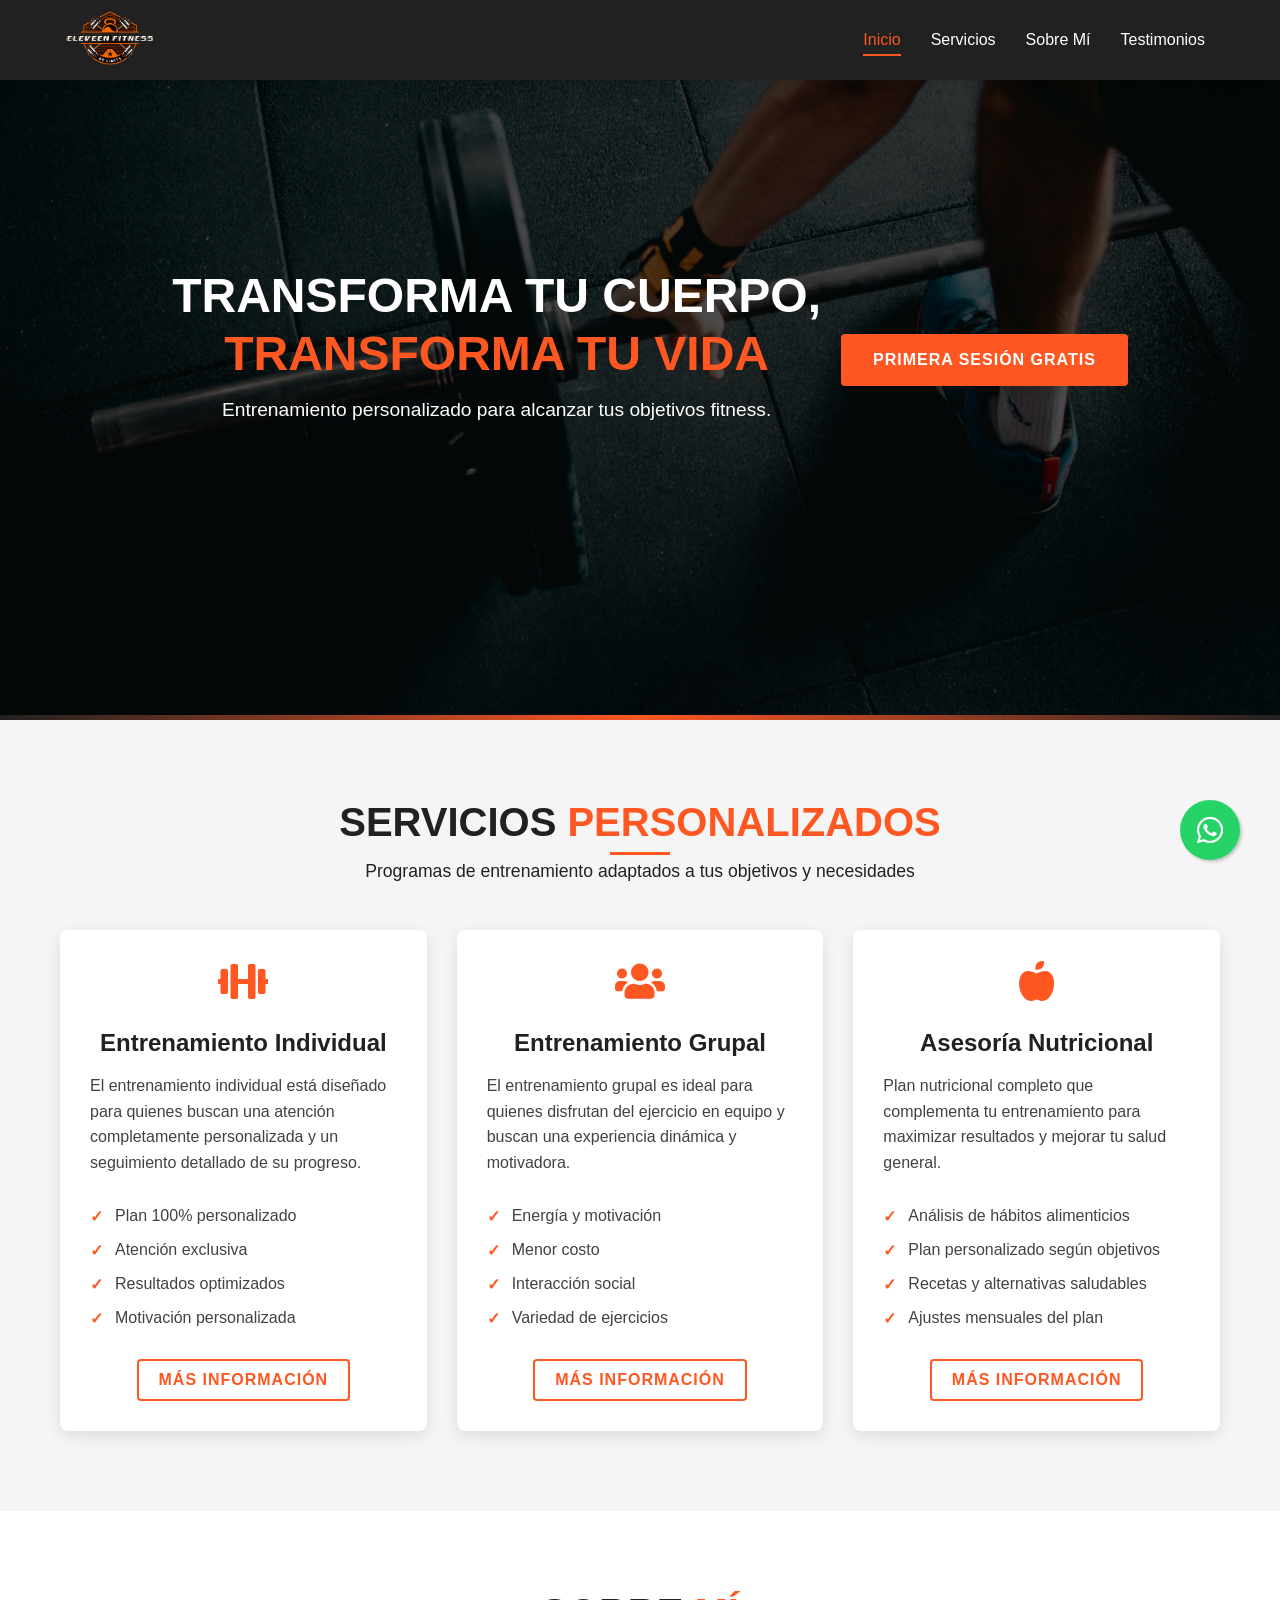
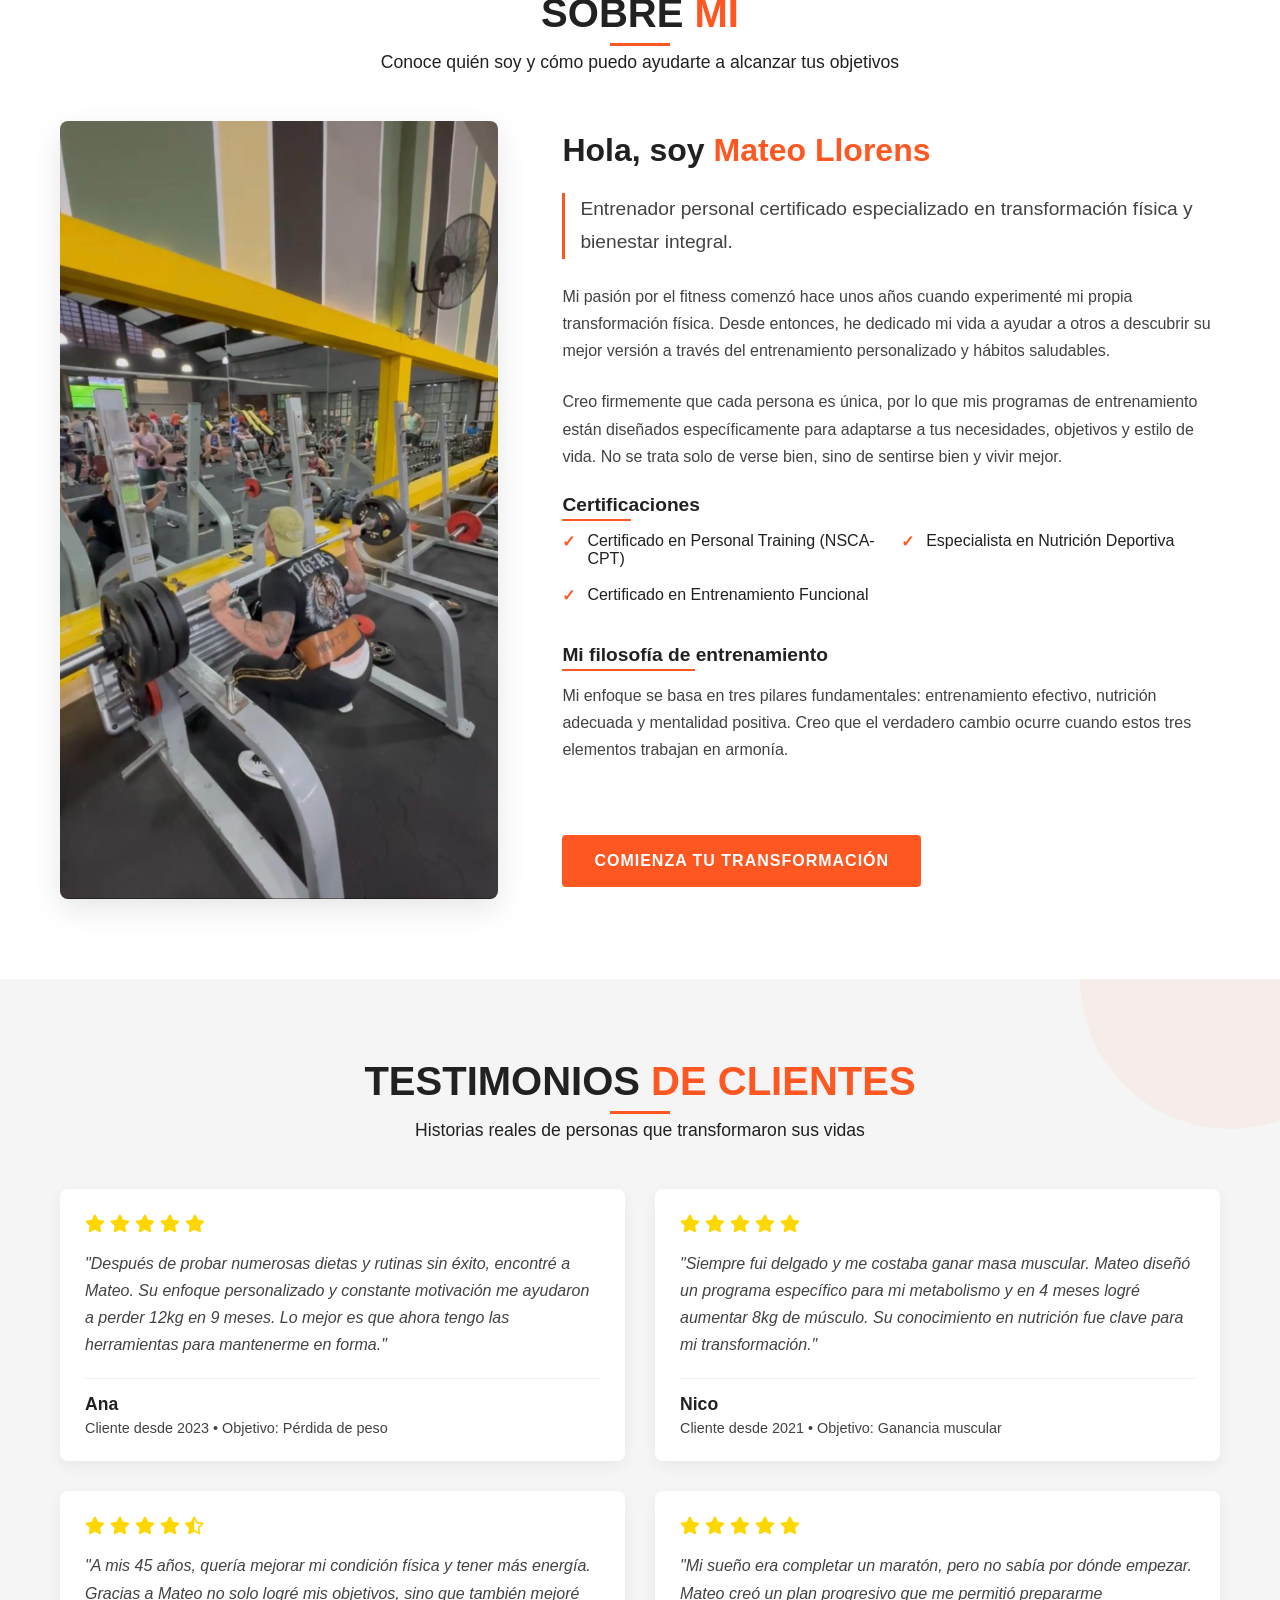
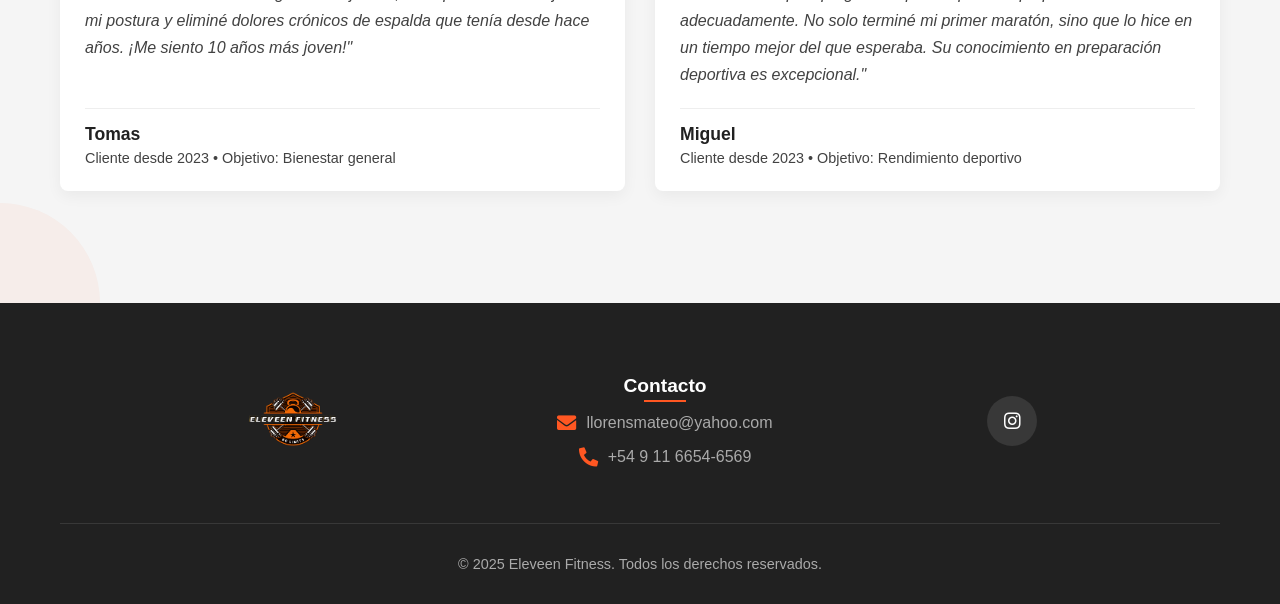
==== commit 28a376a6: "Cambio efecto scroll hero" ====
--- a/index.html
+++ b/index.html
@@ -47,7 +47,11 @@
     </header>
     <main>
       <section class="banner-principal">
-        <div class="banner-contenido" data-aos="fade-up">
+        <div
+          class="banner-contenido"
+          data-aos="fade-right"
+          data-aos-delay="100"
+        >
           <h1>TRANSFORMA TU CUERPO, <span>TRANSFORMA TU VIDA</span></h1>
           <p>
             Entrenamiento personalizado para alcanzar tus objetivos fitness.
@@ -57,6 +61,8 @@
           href="https://wa.me/+5491166546569?text=Hola,%20estoy%20interesado%20en%20la%20primera%20sesión%20gratis"
           target="_blank"
           class="btn-principal"
+          data-aos="fade-right"
+          data-aos-delay="5 00"
           >PRIMERA SESIÓN GRATIS</a
         >
       </section>
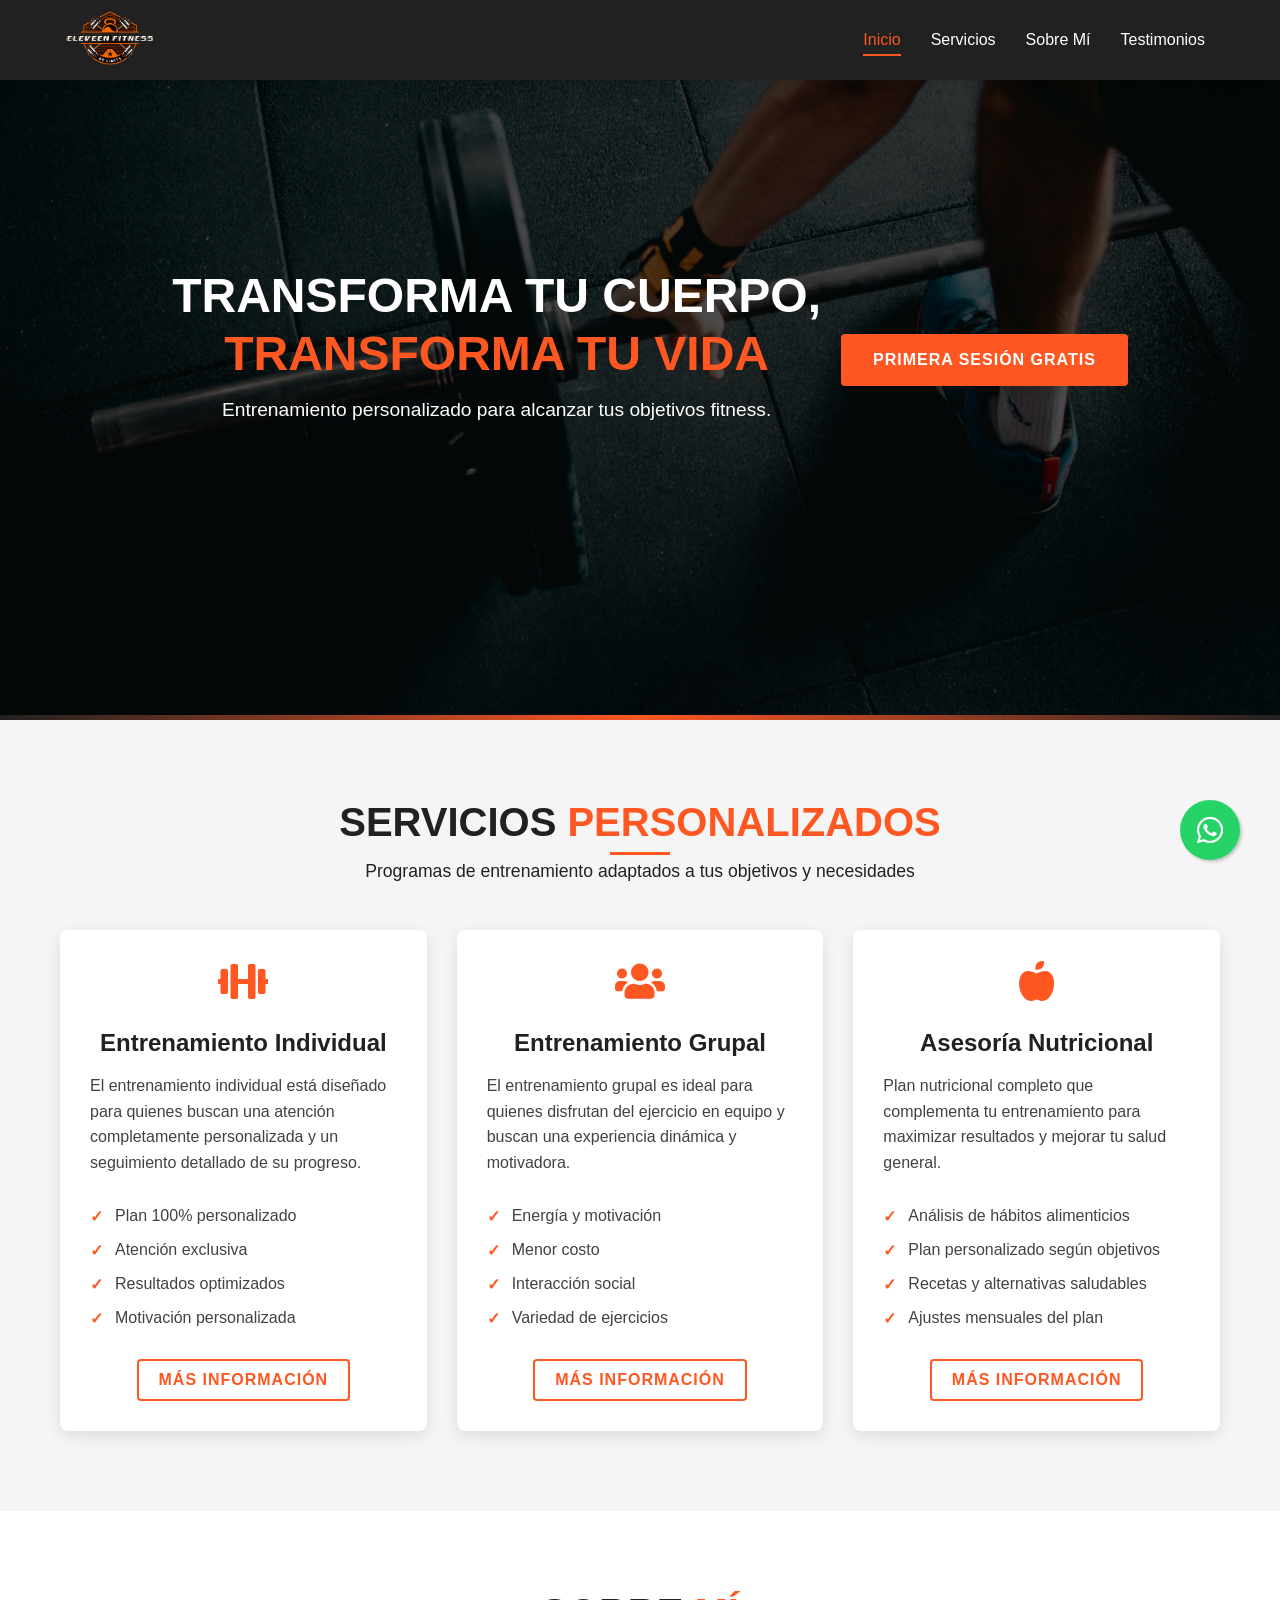
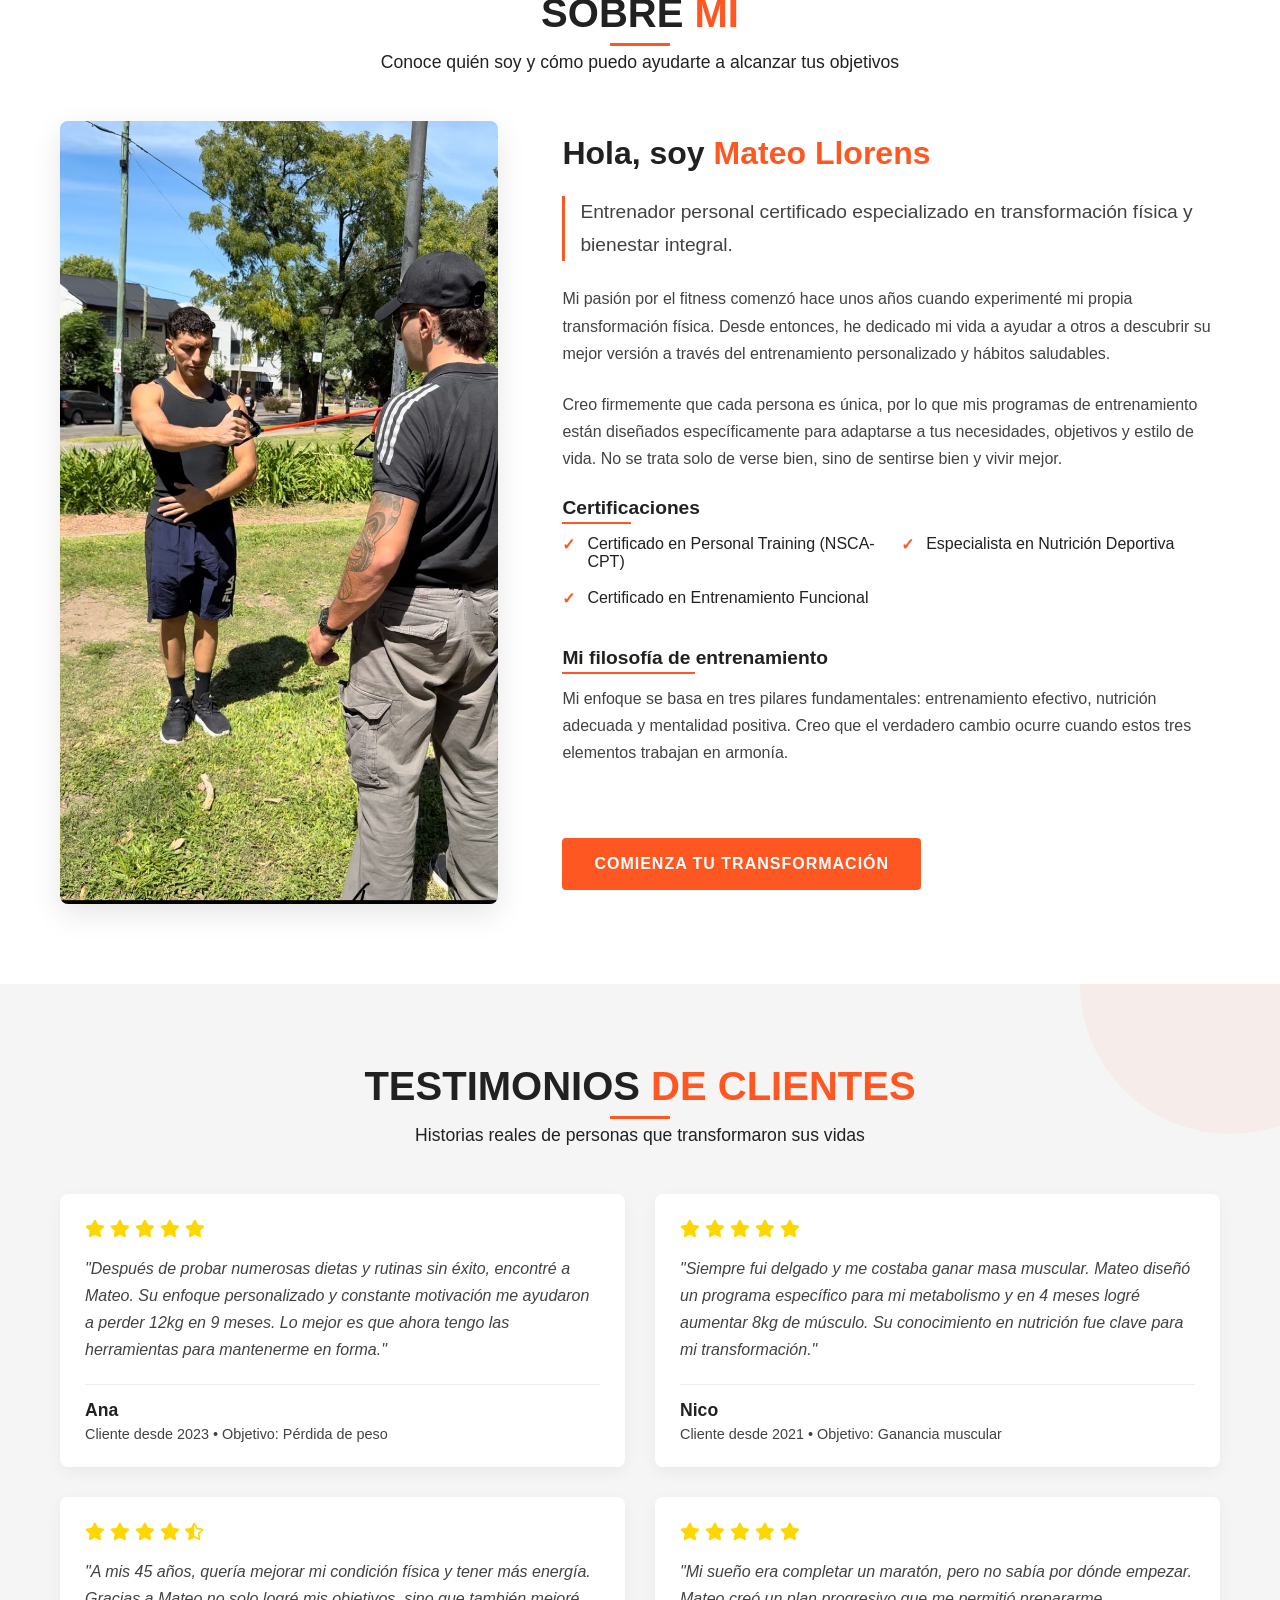
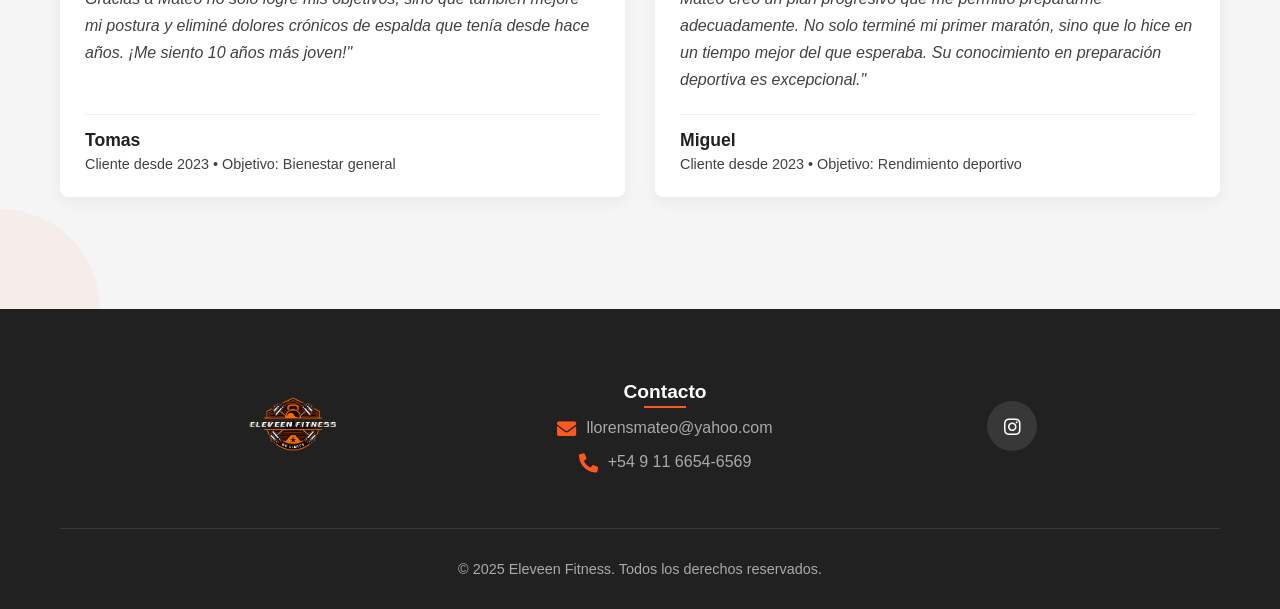
==== commit b3f906d2: "Cambio imagen sobre mi" ====
--- a/index.html
+++ b/index.html
@@ -160,7 +160,7 @@
 
           <div class="contenido-sobre-mi">
             <div class="imagen-sobre-mi">
-              <img src="./img/mate-sentadilla.jpeg" />
+              <img src="./img/mate.jpg" />
             </div>
 
             <div class="texto-sobre-mi">
